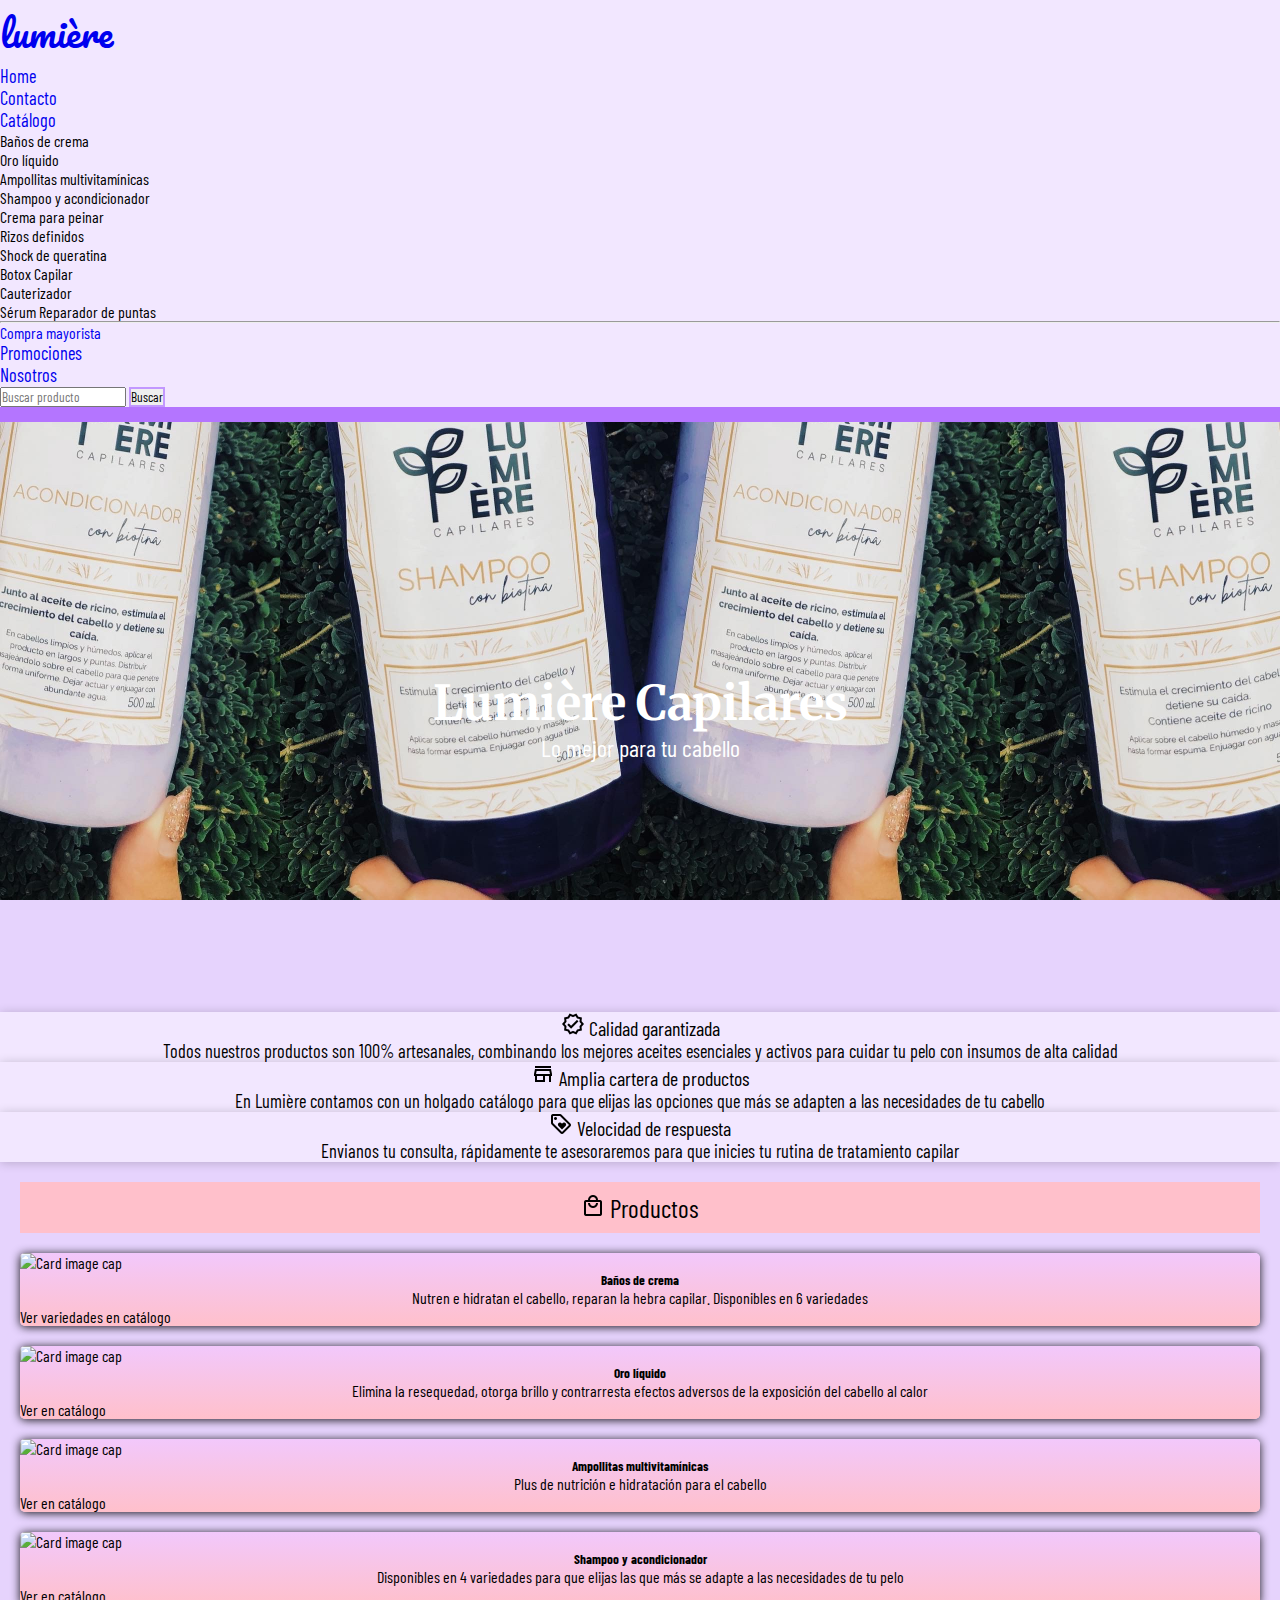
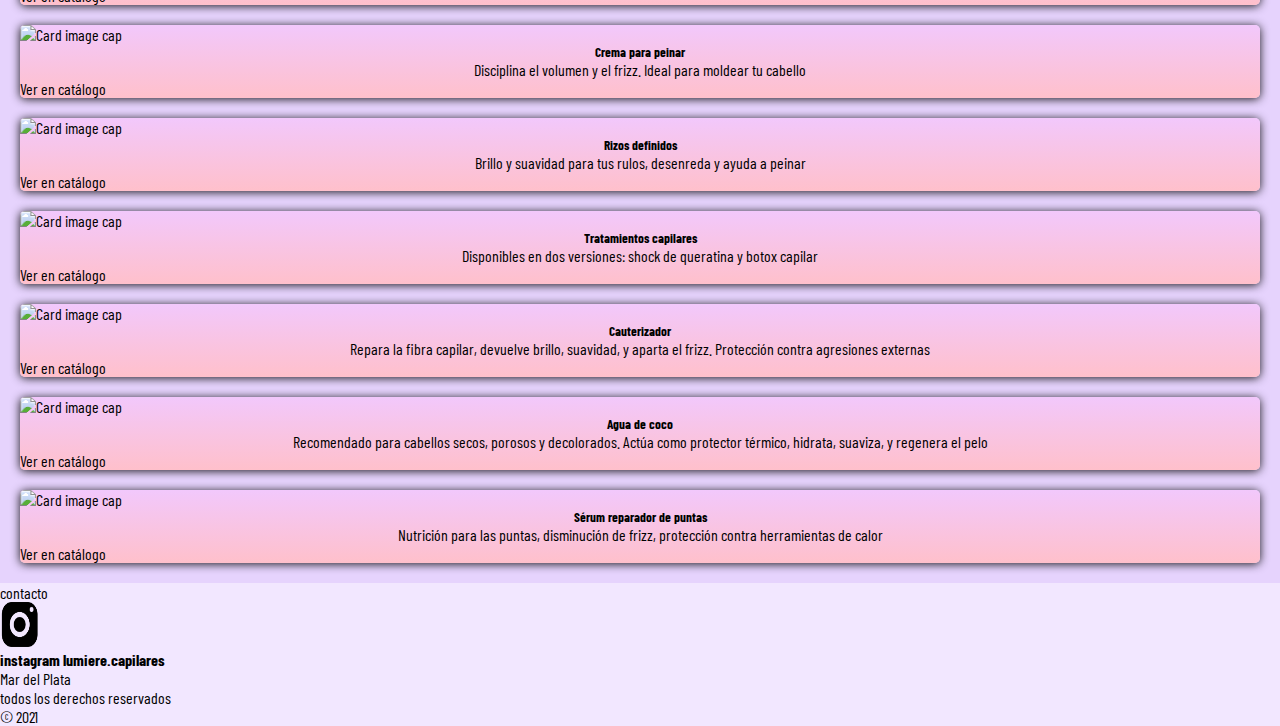
==== index.html @ a96c6bca "Responsive catálogo v2" ====
<!DOCTYPE html>
<html lang="en">

<head>
  <meta charset="UTF-8">
  <meta http-equiv="X-UA-Compatible" content="IE=edge">
  <meta name="viewport" content="width=device-width, initial-scale=1.0">
  <meta name='description' content='Lumiere productos capilares con aceites esenciales. Lucir el pelo de tus sueños nunca fue tan fácil'>
  <meta name='keywords' content= 'productos capilares, lumiere, baño de crema, protector termico, shampoo, acondicionador, cuidado, cabello, pelo, mascara, rutina'>
  <title>Lumière Productos Capilares</title>
  <link href="https://cdn.jsdelivr.net/npm/bootstrap@5.1.1/dist/css/bootstrap.min.css" rel="stylesheet"
    integrity="sha384-F3w7mX95PdgyTmZZMECAngseQB83DfGTowi0iMjiWaeVhAn4FJkqJByhZMI3AhiU" crossorigin="anonymous">
    <link rel="preconnect" href="https://fonts.googleapis.com">
    <link rel="preconnect" href="https://fonts.gstatic.com" crossorigin>
    <link href="https://fonts.googleapis.com/css2?family=Barlow+Condensed:ital,wght@1,300&display=swap" rel="stylesheet">
    <link rel="preconnect" href="https://fonts.googleapis.com">
    <link rel="preconnect" href="https://fonts.gstatic.com" crossorigin>
    <link href="https://fonts.googleapis.com/css2?family=Pacifico&display=swap" rel="stylesheet">
    <link rel="preconnect" href="https://fonts.googleapis.com">
    <link rel="preconnect" href="https://fonts.gstatic.com" crossorigin>
    <link href="https://fonts.googleapis.com/css2?family=Merriweather:wght@900&display=swap" rel="stylesheet">
    <link rel='stylesheet' href='./CSS/estilos.css'>
</head>

<body style='background-color: #E6D3FD; list-style: none; text-decoration: none;'>


<header>

  <nav class='navNavBar'>


    <nav class="navbar navbar-expand-lg navbar-light bg-miColor b-b-0">
      <div class="container-fluid">
        <a class="navbar-brand" href="./index.html">lumière</a>
        <button class="navbar-toggler" type="button" data-bs-toggle="collapse" data-bs-target="#navbarSupportedContent"
          aria-controls="navbarSupportedContent" aria-expanded="false" aria-label="Toggle navigation">
          <span class="navbar-toggler-icon"></span>
        </button>
        <div class="collapse navbar-collapse" id="navbarSupportedContent">
          <ul class="navbar-nav me-auto mb-2 mb-lg-0">
            <li class="nav-item">
              <a class="nav-link active" aria-current="page" href="./index.html">Home</a>
            </li>
            <li class="nav-item">
              <a class="nav-link active" href='./paginas/formulario lumiere.html'>Contacto</a>
            </li>
            <li class="nav-item dropdown">
              <a class="nav-link active dropdown-toggle" href="#" id="navbarDropdown" role="button" data-bs-toggle="dropdown"
                aria-expanded="false">
                Catálogo
              </a>
              <ul class="dropdown-menu" aria-labelledby="navbarDropdown">
                <li><a href="./paginas/catalogo2.html" class="dropdown-item text-decoration-none">Baños de crema</a></li>
                <li><a href="./paginas/catalogo2.html" class="dropdown-item text-decoration-none">Oro líquido</a></li>
                <li><a href="./paginas/catalogo2.html" class="dropdown-item text-decoration-none">Ampollitas multivitamínicas</a></li>
                <li><a href="./paginas/catalogo2.html" class="dropdown-item text-decoration-none">Shampoo y acondicionador</a></li>
                <li><a href="./paginas/catalogo2.html" class="dropdown-item text-decoration-none">Crema para peinar</a></li>
                <li><a href="./paginas/catalogo2.html" class="dropdown-item text-decoration-none">Rizos definidos</a></li>
                <li><a href="./paginas/catalogo2.html" class="dropdown-item text-decoration-none">Shock de queratina</a></li>
                <li><a href="./paginas/catalogo2.html" class="dropdown-item text-decoration-none">Botox Capilar</a></li>
                <li><a href="./paginas/catalogo2.html" class="dropdown-item text-decoration-none">Cauterizador</a></li>
                <li><a href="./paginas/catalogo2.html" class="dropdown-item text-decoration-none">Sérum Reparador de puntas</a></li>
                <li>
                  <hr class="dropdown-divider">
                </li>
                <li><a class="dropdown-item" href="#">Compra mayorista</a></li>
              </ul>
            </li>
                    <li class="nav-item">
              <a class="nav-link active" aria-current="page" href="./paginas/mayorista lumiere.html">Promociones</a>
            </li>
            <li class="nav-item">
              <a class="nav-link active" href='./paginas/mision lumiere.html'>Nosotros</a>
            </li>
          </ul>
          <form class="d-flex">
            <input class="form-control me-2" type="search" placeholder="Buscar producto" aria-label="Search">
            <button class="btn btn-outline-success" type="submit">Buscar</button>
          </form>
        </div>
      </div>
    </nav>




  </nav>
  </header>


    <section id='introIndex'>
      
    <h1 id='introTitle'>Lumière Capilares</h1>
    <p id='introTexto'>Lo mejor para tu cabello</p>
    


    </section>
    
<section class='listadoIndex'>

  <div class="container">
    
    <div class="row">
        <div class="col-sm-12 col-lg-4">
         <p class='titulosListado'><img src='./Multimedia/Verified.png'> Calidad garantizada</p>
          <p class='textoListado'>Todos nuestros productos son 100% artesanales, combinando los mejores aceites esenciales y activos para cuidar tu pelo con insumos de alta calidad</p>
      </div>

      <div class='col-sm-12 col-lg-4'>
      <p class='titulosListado'><img src='./Multimedia/tienda logo.png'> Amplia cartera de productos</p>
      <p class='textoListado'>En Lumière contamos con un holgado catálogo para que elijas las opciones que más se adapten a las necesidades de tu cabello</p>
      </div>
        
     <div class='col-sm-12 col-lg-4'>
     <p class='titulosListado'><img src='./Multimedia/Respuesta.png'> Velocidad de respuesta</p>
     <p class='textoListado'>Envianos tu consulta, rápidamente te asesoraremos para que inicies tu rutina de tratamiento capilar</p>

     </div>
     
     
        </div>
         </div>
          </div>
        </div>
      
</section>


    <div class="tituloIndex"><img src='./Multimedia/Productos logo.png'> Productos</div>
    

      <div class="container">
      <div class="row">
     <div class="col-sm-12 col-md-6 col-lg-3">

      <div class="card">
      <img class="card-img-top" src="..." alt="Card image cap">
      <div class="card-body">
        <h5 class="card-title">Baños de crema</h5>
        <p class="card-text">Nutren e hidratan el cabello, reparan la hebra capilar. Disponibles en 6 variedades</p>
      </div>
      <div class="card-body">
        <a href="./paginas/catalogo2.html" class="text-decoration-none">Ver variedades en catálogo</a>
      </div>
    </div>
    </div>

    <div class="col-sm-12 col-md-6 col-lg-3">

      <div class="card">
      <img class="card-img-top" src="..." alt="Card image cap">
      <div class="card-body">
        <h5 class="card-title">Oro líquido</h5>
        <p class="card-text">Elimina la resequedad, otorga brillo y contrarresta efectos adversos de la exposición del cabello al calor</p>
      </div>
      <div class="card-body">
        <a href="./paginas/catalogo2.html" class="text-decoration-none">Ver en catálogo</a>
      </div>
    </div>
    </div>

    <div class="col-sm-12 col-md-6 col-lg-3">

      <div class="card">
      <img class="card-img-top" src="..." alt="Card image cap">
      <div class="card-body">
        <h5 class="card-title">Ampollitas multivitamínicas</h5>
        <p class="card-text">Plus de nutrición e hidratación para el cabello</p>
      </div>
      <div class="card-body">
        <a href="./paginas/catalogo2.html" class="text-decoration-none">Ver en catálogo</a>
      </div>
    </div>
    </div>

 
    <div class="col-sm-12 col-md-6 col-lg-3">

      <div class="card">
      <img class="card-img-top" src="..." alt="Card image cap">
      <div class="card-body">
        <h5 class="card-title">Shampoo y acondicionador</h5>
        <p class="card-text">Disponibles en 4 variedades para que elijas las que más se adapte a las necesidades de tu pelo</p>
      </div>
      <div class="card-body">
        <a href="./paginas/catalogo2.html" class="text-decoration-none">Ver en catálogo</a>
      </div>
    </div>
    </div>
    </div>
    </div>
   
       <div class="container">
         <div class="row">
           <div class="col-sm-12 col-md-6 col-lg-3">
      <div class="card">
      <img class="card-img-top" src="..." alt="Card image cap">
      <div class="card-body">
        <h5 class="card-title">Crema para peinar</h5>
        <p class="card-text">Disciplina el volumen y el frizz. Ideal para moldear tu cabello</p>
      </div>
      <div class="card-body">
        <a href="./paginas/catalogo2.html" class="text-decoration-none">Ver en catálogo</a>
      </div>
    </div>
    </div>
   
    <div class="col-sm-12 col-md-6 col-lg-3">

      <div class="card">
      <img class="card-img-top" src="..." alt="Card image cap">
      <div class="card-body">
        <h5 class="card-title">Rizos definidos</h5>
        <p class="card-text">Brillo y suavidad para tus rulos, desenreda y ayuda a peinar</p>
      </div>
      <div class="card-body">
        <a href="./paginas/catalogo2.html" class="text-decoration-none">Ver en catálogo</a>
      </div>
    </div>
    </div>

    <div class="col-sm-12 col-md-6 col-lg-3">

      <div class="card">
      <img class="card-img-top" src="..." alt="Card image cap">
      <div class="card-body">
        <h5 class="card-title">Tratamientos capilares</h5>
        <p class="card-text">Disponibles en dos versiones: shock de queratina y botox capilar</p>
      </div>
      <div class="card-body">
        <a href="./paginas/catalogo2.html" class="text-decoration-none">Ver en catálogo</a>
      </div>
    </div>
    </div>

    <div class="col-sm-12 col-md-6 col-lg-3">

      <div class="card">
      <img class="card-img-top" src="..." alt="Card image cap">
      <div class="card-body">
        <h5 class="card-title">Cauterizador</h5>
        <p class="card-text">Repara la fibra capilar, devuelve brillo, suavidad, y aparta el frizz. Protección contra agresiones externas</p>
      </div>
      <div class="card-body">
        <a href="./paginas/catalogo2.html" class="text-decoration-none">Ver en catálogo</a>
      </div>
    </div>
    </div>
    </div>
    </div>





    <div class="container">
    <div class="row">
    <div class="col-sm-12 col-md-6 col-lg-6">

      <div class="card">
      <img class="card-img-top" src="..." alt="Card image cap">
      <div class="card-body">
        <h5 class="card-title">Agua de coco</h5>
        <p class="card-text">Recomendado para cabellos secos, porosos y decolorados. Actúa como protector térmico, hidrata, suaviza, y regenera el pelo</p>
      </div>
      <div class="card-body">
        <a href="./paginas/catalogo2.html" class="text-decoration-none">Ver en catálogo</a>
         </div>
           </div>
            </div>
     
             <div class="col-sm-12 col-md-6 col-lg-6">
              <div class="card">
              <img class="card-img-top" src="..." alt="Card image cap">
              <div class="card-body">
                <h5 class="card-title">Sérum reparador de puntas</h5>
                <p class="card-text">Nutrición para las puntas, disminución de frizz, protección contra herramientas de calor</p>
              </div>
              <div class="card-body">
                <a href="./paginas/catalogo2.html" class="text-decoration-none">Ver en catálogo</a>
                 </div>
                   </div>
                    </div>     
                    </div>
                     </div>





    <footer class='bg-miColor'>
        <div class="container">
          <div class='row text-center'>
            <div class='col-12 col-md-6 my-2'>
              <p>contacto</p>
              <a href= 'https://instagram.com/lumiere.capilares?utm_medium=copy_link' class='text-decoration-none' target='blank'><p class='logoIg'><img src='./Multimedia/instagram.png' width='40' height='45'></p>
              <h4 class=footerIg>instagram lumiere.capilares</h4></a>
            </div>
            <div class='col-12 col-md-6 my-2'>
              <p>Mar del Plata</p>
              <p>todos los derechos reservados</p>
              <p>&copy 2021</p>
         </div>
           </div>
            </footer>



    <!-- scripts js -->
    <script src="https://cdn.jsdelivr.net/npm/@popperjs/core@2.9.3/dist/umd/popper.min.js"
      integrity="sha384-W8fXfP3gkOKtndU4JGtKDvXbO53Wy8SZCQHczT5FMiiqmQfUpWbYdTil/SxwZgAN"
      crossorigin="anonymous"></script>
    <script src="https://cdn.jsdelivr.net/npm/bootstrap@5.1.1/dist/js/bootstrap.min.js"
      integrity="sha384-skAcpIdS7UcVUC05LJ9Dxay8AXcDYfBJqt1CJ85S/CFujBsIzCIv+l9liuYLaMQ/"
      crossorigin="anonymous"></script>
</body>

</html>
---- CSS/estilos.css ----
@charset "UTF-8";
* {
  font-family: 'Barlow Condensed', sans-serif !important;
  /* list-style: none; */
  margin: 0;
  padding: 0;
  text-decoration: none;
  /* evitar hipervínculo */
  font-family: 'Oswald', sans-serif;
  list-style: none;
  cursor: default;
  /*   background-color: beige; */
  /*     background-color: #F2C8FC; */
}

html {
  scroll-behavior: smooth;
  text-decoration: none;
}

#introIndex {
  /* sección intro */
  min-height: 550px;
  padding: 20px;
  text-align: center;
  background-image: url("../Multimedia/Shampoo y acond BIOTINA.jpeg");
  background-attachment: fixed;
  background-position: center;
  background-size: contain;
  display: -webkit-box;
  display: -ms-flexbox;
  display: flex;
  -webkit-box-orient: vertical;
  -webkit-box-direction: normal;
      -ms-flex-direction: column;
          flex-direction: column;
  -webkit-box-pack: center;
      -ms-flex-pack: center;
          justify-content: center;
}

#introIndex #introTitle {
  /* intro h1 Lumiere */
  color: white;
  font-size: 300%;
  font-family: 'Merriweather', serif !important;
}

#introIndex #introTexto {
  /* Lo mejor para tu cabello */
  color: white;
  font-size: 150%;
}

#introCatalogo {
  min-height: 550px;
  padding: 20px;
  text-align: center;
  background-image: url("../Multimedia/Baño de crema COCO.jpg");
  background-attachment: fixed;
  background-position: center;
  background-size: contain;
  display: -webkit-box;
  display: -ms-flexbox;
  display: flex;
  -webkit-box-orient: vertical;
  -webkit-box-direction: normal;
      -ms-flex-direction: column;
          flex-direction: column;
  -webkit-box-pack: center;
      -ms-flex-pack: center;
          justify-content: center;
}

#introCatalogo #introTitle {
  /* intro h1 Lumiere */
  color: white;
  font-size: 300%;
  font-family: 'Merriweather', serif !important;
}

#introCatalogo #introTexto {
  /* Lo mejor para tu cabello */
  color: white;
  font-size: 170%;
}

.gridImg {
  width: 600px;
  margin: 0 auto;
  /* LAS PONE MAS AL MEDIO */
  display: -ms-grid;
  display: grid;
  -ms-grid-columns: (1fr)[2];
      grid-template-columns: repeat(2, 1fr);
  gap: 5px;
}

.gridImg img {
  width: 100%;
  height: auto;
}

.titulosCatalogo {
  color: darkorchid;
  font-size: 160%;
  text-align: center;
  padding: 10px 0 0 0;
}

.titulosPanel {
  color: black;
  font-size: 110%;
  text-align: center;
  padding: 15px;
}

h4 {
  /* títulos panel productos */
  color: black;
}

.descripcionProducto {
  padding-top: 7px;
  text-align: center;
  color: darkmagenta;
  font-size: 120%;
}

.tituloContenedor {
  /* titulo contenedor catálogo */
  text-align: center;
}

.gridAreaPromo {
  display: -ms-grid;
  display: grid;
      grid-template-areas: 'article article section';
  -ms-grid-rows: 150px;
      grid-template-rows: 150px;
  -ms-grid-columns: 150px;
      grid-template-columns: 150px;
}

article {
  -ms-grid-row: 1;
  -ms-grid-column: 1;
  -ms-grid-column-span: 2;
  grid-area: article;
}

section {
  -ms-grid-row: 1;
  -ms-grid-column: 3;
  grid-area: section;
}

.tituloCatalogo {
  border-bottom: 1px solid pink;
}

.listado {
  /* border-style: inset; */
  border-bottom: 1px solid pink;
}

section.sectionBañoCrema {
  background-color: #E6D3FD;
  border-bottom: 6px solid #B475FF;
}

.containerBañoCrema {
  -webkit-box-pack: space-evenly;
      -ms-flex-pack: space-evenly;
          justify-content: space-evenly;
  width: 100px;
  padding: 2px 15px;
  margin: auto;
  /* LAS PONE MAS AL MEDIO */
  display: -ms-grid;
  display: grid;
  -ms-grid-columns: (1fr)[6];
      grid-template-columns: repeat(6, 1fr);
  gap: 5px;
  /*   :hover{
        box-shadow: 5px 5px 20px rgba(1,0,0,2);
        } */
}

.sectionPanelProductos {
  background-color: #E6D3FD;
  border-bottom: 3px solid #B475FF;
}

.sectionPanelProductos .containerPanelProductos {
  padding: 2px 15px;
  justify-items: center;
  margin: auto;
  display: -ms-grid;
  display: grid;
  -ms-grid-columns: (1fr)[10];
      grid-template-columns: repeat(10, 1fr);
  gap: 1px;
}

.sectionPanelProductos .containerFotoPanel {
  overflow: hidden;
}

.sectionPanelProductos .containerFotoPanel img {
  width: 90px;
}

/* 
.containerFotoPanel img{
    width: 80px;
    
} */
/* .containerFotoPanel:hover .img{
    -webkit-transform:scale(1.3);transform:scale(1.3);
} */
/* .containerFotoPanel{
    overflow:hidden;
}
 */
.containerOroLiquido {
  -webkit-box-pack: center;
      -ms-flex-pack: center;
          justify-content: center;
  width: 200px;
  padding: 2px 15px;
  margin: auto;
  display: -webkit-box;
  display: -ms-flexbox;
  display: flex;
  /*    grid-template-columns: repeat(1, 1fr);
    gap: 5px;
 */
}

.containerAmpollitas {
  -webkit-box-pack: center;
      -ms-flex-pack: center;
          justify-content: center;
  width: 200px;
  padding: 2px 15px;
  margin: auto;
  display: -webkit-box;
  display: -ms-flexbox;
  display: flex;
}

section.sectionOroLiquido {
  background-color: #E6D3FD;
  border-bottom: 6px solid #B475FF;
}

section.sectionAmpollitas {
  background-color: #E6D3FD;
  border-bottom: 6px solid #B475FF;
}

.sectionShampoo {
  background-color: #E6D3FD;
  border-bottom: 6px solid #B475FF;
}

.containerShampoo {
  -webkit-box-pack: space-evenly;
      -ms-flex-pack: space-evenly;
          justify-content: space-evenly;
  width: 200px;
  padding: 2px 15px;
  margin: auto;
  display: -ms-grid;
  display: grid;
  -ms-grid-columns: (1fr)[4];
      grid-template-columns: repeat(4, 1fr);
  gap: 5px;
}

.sectionCremaPeinar {
  background-color: #E6D3FD;
  border-bottom: 6px solid #B475FF;
}

.containerCremaPeinar {
  -webkit-box-pack: center;
      -ms-flex-pack: center;
          justify-content: center;
  width: 200px;
  padding: 2px 15px;
  margin: auto;
  display: -webkit-box;
  display: -ms-flexbox;
  display: flex;
}

.sectionRizos {
  background-color: #E6D3FD;
  border-bottom: 6px solid #B475FF;
}

.containerRizos {
  -webkit-box-pack: center;
      -ms-flex-pack: center;
          justify-content: center;
  width: 200px;
  padding: 2px 15px;
  margin: auto;
  display: -webkit-box;
  display: -ms-flexbox;
  display: flex;
}

.sectionTratamientosCapilares {
  background-color: #E6D3FD;
  border-bottom: 6px solid #B475FF;
}

.sectionCauterizador {
  background-color: #E6D3FD;
  border-bottom: 6px solid #B475FF;
}

.containerCauterizador {
  -webkit-box-pack: center;
      -ms-flex-pack: center;
          justify-content: center;
  padding: 2px 15px;
  display: -webkit-box;
  display: -ms-flexbox;
  display: flex;
  width: 200px;
  margin: auto;
}

.containerTratamientos {
  -webkit-box-pack: space-evenly;
      -ms-flex-pack: space-evenly;
          justify-content: space-evenly;
  width: 100px;
  padding: 2px 15px;
  margin: auto;
  display: -ms-grid;
  display: grid;
  -ms-grid-columns: (1fr)[2];
      grid-template-columns: repeat(2, 1fr);
  gap: 5px;
}

.sectionAguaCoco {
  background-color: #E6D3FD;
  border-bottom: 6px solid #B475FF;
}

.sectionSerum {
  background-color: #E6D3FD;
}

.containerAguaCoco {
  -webkit-box-pack: center;
      -ms-flex-pack: center;
          justify-content: center;
  width: 200px;
  padding: 2px 15px;
  margin: auto;
  display: -webkit-box;
  display: -ms-flexbox;
  display: flex;
}

.containerSerum {
  -webkit-box-pack: center;
      -ms-flex-pack: center;
          justify-content: center;
  width: 200px;
  padding: 2px 15px;
  margin: auto;
  display: -webkit-box;
  display: -ms-flexbox;
  display: flex;
}

.containerProducto {
  margin: 20px;
  border-radius: 5px;
  -webkit-box-shadow: 0px 1px 10px rgba(0, 0, 0, 0.9);
          box-shadow: 0px 1px 10px rgba(0, 0, 0, 0.9);
  -webkit-transition: all 400ms ease;
  transition: all 400ms ease;
  background-image: -webkit-gradient(linear, left bottom, left top, from(pink), to(#F2C8FC));
  background-image: linear-gradient(to top, pink, #F2C8FC);
  -ms-flex-item-align: center;
      -ms-grid-row-align: center;
      align-self: center;
  -ms-grid-column-align: center;
      justify-self: center;
}

.containerProducto img {
  width: 240px;
  height: auto;
}

.contenidoPagina {
  /* background color del container */
  background-color: #F2C8FC;
}

.nombreProducto {
  /* nombre producto catálogo */
  text-align: center;
  padding-bottom: 2px;
}

/* descripcionProducto{  /* descripción producto catálogo */
/*  text-align: center;
    padding: 5px auto 0px auto;
} */
/* video{
    margin-left: auto;
    margin-right: auto;
    display:block; 
} */
.descripcionVideo {
  color: deeppink;
  font-size: 120%;
  text-align: center;
  padding: 20px;
}

@-webkit-keyframes miAnimacion {
  0% {
    background: -webkit-gradient(linear, left bottom, left top, from(pink), to(#F2C8FC));
    background: linear-gradient(to top, pink, #F2C8FC);
  }
  100% {
    background: -webkit-gradient(linear, left top, left bottom, from(#E7AEDF), to(#EBA3E1));
    background: linear-gradient(#E7AEDF, #EBA3E1);
  }
}

@keyframes miAnimacion {
  0% {
    background: -webkit-gradient(linear, left bottom, left top, from(pink), to(#F2C8FC));
    background: linear-gradient(to top, pink, #F2C8FC);
  }
  100% {
    background: -webkit-gradient(linear, left top, left bottom, from(#E7AEDF), to(#EBA3E1));
    background: linear-gradient(#E7AEDF, #EBA3E1);
  }
}

.animadoPromociones {
  width: 100px;
  height: 50px;
  background: pink;
  -webkit-animation-name: miAnimacion;
          animation-name: miAnimacion;
  -webkit-animation-delay: 5s;
          animation-delay: 5s;
  -webkit-animation-duration: 4s;
          animation-duration: 4s;
  -webkit-animation-iteration-count: infinite;
          animation-iteration-count: infinite;
  -webkit-animation-timing-function: linear;
          animation-timing-function: linear;
}

.bg-pink {
  background-color: #E7AEDF;
}

.bg-beige {
  background-color: beige;
}

.bg-primary {
  background-color: #E7AEDF;
}

/* color navbar */
.bg-miColor {
  background-color: #F2E7FF;
}

.carruselContainer {
  height: 500px;
}

/* .navbar{
    height: 100px;
}
 */
.sectionCarrusel {
  border-bottom: 15px solid #B475FF;
}

.navNavBar {
  border-bottom: 15px solid #B475FF;
}

.btn-success {
  /* colores botones */
  background-color: #F2E7FF;
  color: black;
  border-color: white;
}

.btn-success:hover {
  /* hover botones */
  background-color: #B475FF;
  border-color: #D9C0FF;
}

.btn-success:focus {
  background-color: #B475FF;
}

/* .btn-success:{
    background-color: aqua;
} */
.dropdown-item:hover {
  /* hover navbar */
  background-color: #D9C0FF;
  color: darkorchid;
}

.modoDeUso {
  text-align: center;
}

.text-decoration-none {
  /* color letras con <a> */
  color: black;
  /*     :hover{
        background-color: #D9C0FF;
        color:darkorchid;
    } */
}

/* @media (min-width: 300px) and {max-width: 479px}
.containerBañoCrema{
    grid-template-columns: repeat(1, 1fr);

} */
/* 
@media (min-width: 480px) and {max-width: 599px;}
.containerBañoCrema{
    grid-template-columns: repeat(2, 1fr);

} */
.btn-outline-success {
  border: 2px solid #C298FF;
  color: black;
}

.btn-outline-success:hover {
  /* botón navbar */
  background-color: #D9C0FF;
  border: 2px solid #D9C0FF;
}

.nav-link {
  /* tamaño fuente navbar */
  font-size: 115%;
}

.navbar-brand {
  font-size: 230%;
  font-family: 'Pacifico', cursive !important;
}

.textoIndex {
  background-color: #F2C8FC;
  display: -webkit-box;
  display: -ms-flexbox;
  display: flex;
}

.textoIndex .parrafoTextoIndex {
  padding: 2px 15px;
  justify-items: center;
  margin: auto;
  display: -ms-grid;
  display: grid;
  -ms-grid-columns: (1fr)[2];
      grid-template-columns: repeat(2, 1fr);
  gap: 70px;
  font-size: 140%;
}

.textoContenedor {
  text-align: center;
  font-size: 140%;
}

.tituloIndex {
  color: black;
  font-size: 160%;
  text-align: center;
  padding: 10px;
  background-color: pink;
  margin: 20px;
}

.card {
  background-image: -webkit-gradient(linear, left bottom, left top, from(pink), to(#F2C8FC));
  background-image: linear-gradient(to top, pink, #F2C8FC);
  margin: 20px;
  border-radius: 5px;
  overflow: hidden;
  -webkit-box-shadow: 0px 1px 10px rgba(0, 0, 0, 0.9);
          box-shadow: 0px 1px 10px rgba(0, 0, 0, 0.9);
  -webkit-transition: all 400ms ease;
  transition: all 400ms ease;
}

.card .card a {
  text-align: center;
}

.card:hover {
  -webkit-box-shadow: 5px 5px 20px #010000;
          box-shadow: 5px 5px 20px #010000;
  -webkit-transform: translateY(-4%);
          transform: translateY(-4%);
}

.contenedorIndex {
  display: -webkit-box;
  display: -ms-flexbox;
  display: flex;
}

.card-text {
  text-align: center;
}

.card-title {
  text-align: center;
}

.btn-secondary {
  background-color: #B475FF;
}

.containerIndex {
  display: inline-block;
}

.col-lg-4 {
  /* Listado Index */
  background-color: #F2E7FF;
  /* border: inset;
    border-radius: 5px; */
  -webkit-box-shadow: 0px 1px 10px rgba(0, 0, 0, 0.2);
          box-shadow: 0px 1px 10px rgba(0, 0, 0, 0.2);
}

.col-lg-4:hover {
  -webkit-box-shadow: 10px 1px 10px rgba(1, 0, 0, 0.4);
          box-shadow: 10px 1px 10px rgba(1, 0, 0, 0.4);
  -webkit-transform: translateX(-1%);
          transform: translateX(-1%);
}

.titulosListado {
  /* Listado título INDEX */
  font-size: 125%;
  text-align: center;
}

.textoListado {
  /* texto Listado Index */
  font-size: 115%;
  text-align: center;
}

/* media queries baño crema  */
@media only screen and (max-width: 600px) {
  .containerBañoCrema {
    -ms-grid-columns: (1fr)[1];
        grid-template-columns: repeat(1, 1fr);
  }
}

@media (min-width: 601px) and (max-width: 900px) {
  .containerBañoCrema {
    -ms-grid-columns: (1fr)[2];
        grid-template-columns: repeat(2, 1fr);
  }
}

@media (min-width: 901px) and (max-width: 1200px) {
  .containerBañoCrema {
    -ms-grid-columns: (1fr)[3];
        grid-template-columns: repeat(3, 1fr);
  }
}

@media (min-width: 1201px) and (max-width: 1500px) {
  .containerBañoCrema {
    -ms-grid-columns: (1fr)[4];
        grid-template-columns: repeat(4, 1fr);
  }
}

@media (min-width: 1501px) and (max-width: 1700px) {
  .containerBañoCrema {
    -ms-grid-columns: (1fr)[5];
        grid-template-columns: repeat(5, 1fr);
  }
}

@media (min-width: 1701px) {
  .containerBañoCrema {
    -ms-grid-columns: (1fr)[6];
        grid-template-columns: repeat(6, 1fr);
  }
}

/* media queries shampoo y acondicionador */
@media only screen and (max-width: 600px) {
  .containerShampoo {
    -ms-grid-columns: (1fr)[1];
        grid-template-columns: repeat(1, 1fr);
  }
}

@media (min-width: 601px) and (max-width: 900px) {
  .containerShampoo {
    -ms-grid-columns: (1fr)[2];
        grid-template-columns: repeat(2, 1fr);
  }
}

@media (min-width: 901px) and (max-width: 1200px) {
  .containerShampoo {
    -ms-grid-columns: (1fr)[3];
        grid-template-columns: repeat(3, 1fr);
  }
}

@media (min-width: 1201px) and (max-width: 1500px) {
  .containerShampoo {
    -ms-grid-columns: (1fr)[4];
        grid-template-columns: repeat(4, 1fr);
  }
}
/*# sourceMappingURL=estilos.css.map */
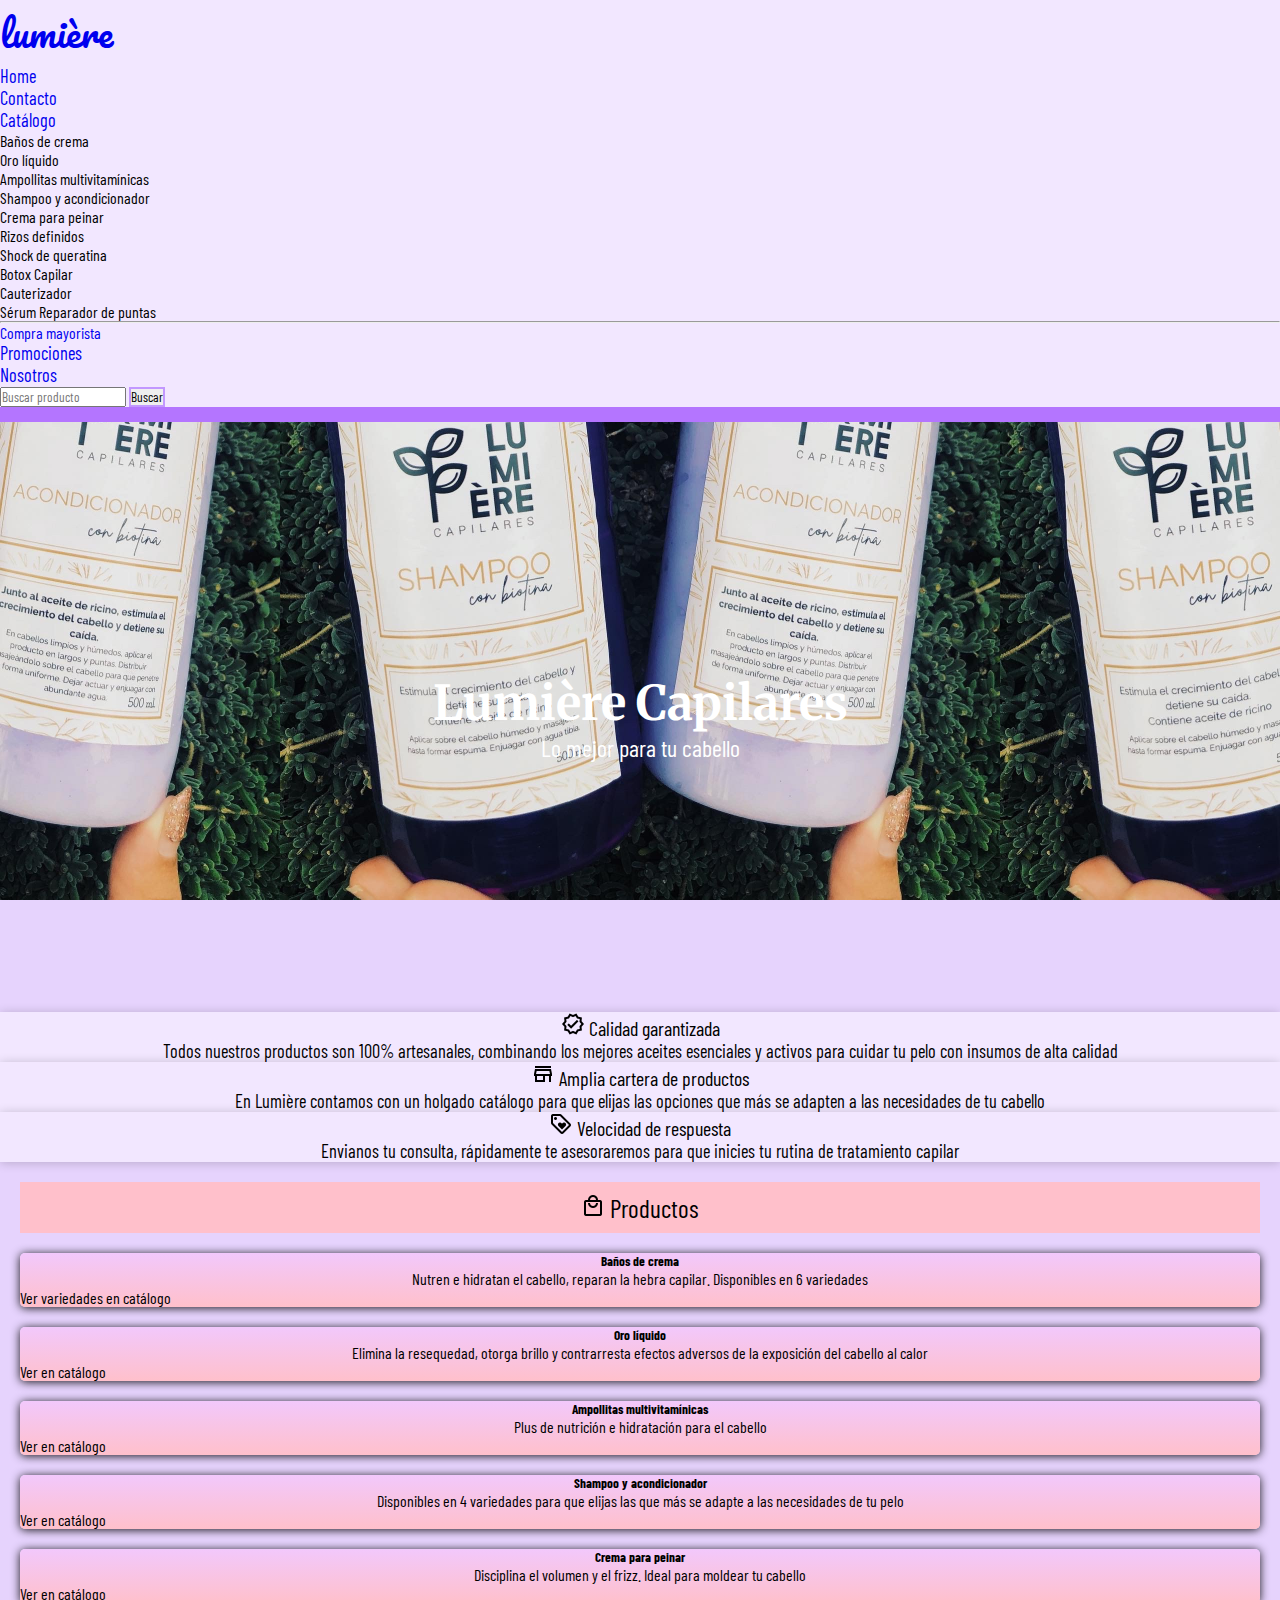
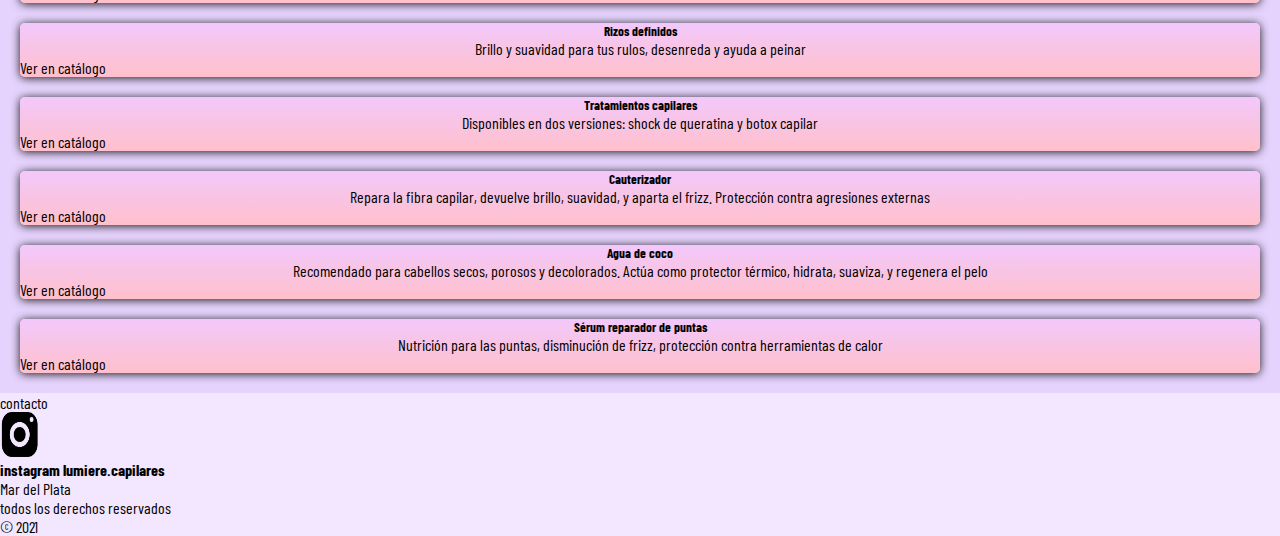
==== commit 6e253c6d: "Actualización cards" ====
--- a/index.html
+++ b/index.html
@@ -51,16 +51,16 @@
                 Catálogo
               </a>
               <ul class="dropdown-menu" aria-labelledby="navbarDropdown">
-                <li><a href="./paginas/catalogo2.html" class="dropdown-item text-decoration-none">Baños de crema</a></li>
-                <li><a href="./paginas/catalogo2.html" class="dropdown-item text-decoration-none">Oro líquido</a></li>
-                <li><a href="./paginas/catalogo2.html" class="dropdown-item text-decoration-none">Ampollitas multivitamínicas</a></li>
-                <li><a href="./paginas/catalogo2.html" class="dropdown-item text-decoration-none">Shampoo y acondicionador</a></li>
-                <li><a href="./paginas/catalogo2.html" class="dropdown-item text-decoration-none">Crema para peinar</a></li>
-                <li><a href="./paginas/catalogo2.html" class="dropdown-item text-decoration-none">Rizos definidos</a></li>
-                <li><a href="./paginas/catalogo2.html" class="dropdown-item text-decoration-none">Shock de queratina</a></li>
-                <li><a href="./paginas/catalogo2.html" class="dropdown-item text-decoration-none">Botox Capilar</a></li>
-                <li><a href="./paginas/catalogo2.html" class="dropdown-item text-decoration-none">Cauterizador</a></li>
-                <li><a href="./paginas/catalogo2.html" class="dropdown-item text-decoration-none">Sérum Reparador de puntas</a></li>
+                <li><a href="./paginas/catalogo2.html#bañoCrema" class="dropdown-item text-decoration-none">Baños de crema</a></li>
+                <li><a href="./paginas/catalogo2.html#oroLiquido" class="dropdown-item text-decoration-none">Oro líquido</a></li>
+                <li><a href="./paginas/catalogo2.html#ampollitas" class="dropdown-item text-decoration-none">Ampollitas multivitamínicas</a></li>
+                <li><a href="./paginas/catalogo2.html#shampoo" class="dropdown-item text-decoration-none">Shampoo y acondicionador</a></li>
+                <li><a href="./paginas/catalogo2.html#cremaPeinar" class="dropdown-item text-decoration-none">Crema para peinar</a></li>
+                <li><a href="./paginas/catalogo2.html#rizos" class="dropdown-item text-decoration-none">Rizos definidos</a></li>
+                <li><a href="./paginas/catalogo2.html#tratamientos" class="dropdown-item text-decoration-none">Shock de queratina</a></li>
+                <li><a href="./paginas/catalogo2.html#tratamientos" class="dropdown-item text-decoration-none">Botox Capilar</a></li>
+                <li><a href="./paginas/catalogo2.html#cauterizador" class="dropdown-item text-decoration-none">Cauterizador</a></li>
+                <li><a href="./paginas/catalogo2.html#serum" class="dropdown-item text-decoration-none">Sérum Reparador de puntas</a></li>
                 <li>
                   <hr class="dropdown-divider">
                 </li>
@@ -135,121 +135,121 @@
       <div class="row">
      <div class="col-sm-12 col-md-6 col-lg-3">
 
-      <div class="card">
-      <img class="card-img-top" src="..." alt="Card image cap">
+      <a href='./paginas/catalogo2.html#bañoCrema' class='text-decoration-none'>
+        <div class="card">
       <div class="card-body">
         <h5 class="card-title">Baños de crema</h5>
         <p class="card-text">Nutren e hidratan el cabello, reparan la hebra capilar. Disponibles en 6 variedades</p>
       </div>
       <div class="card-body">
-        <a href="./paginas/catalogo2.html" class="text-decoration-none">Ver variedades en catálogo</a>
-      </div>
-    </div>
-    </div>
-
-    <div class="col-sm-12 col-md-6 col-lg-3">
-
-      <div class="card">
-      <img class="card-img-top" src="..." alt="Card image cap">
+        <a href="./paginas/catalogo2.html#bañoCrema" class="text-decoration-none">Ver variedades en catálogo</a>
+      </div>
+    </div>
+    </div></a>
+
+    <div class="col-sm-12 col-md-6 col-lg-3">
+
+      <a href='./paginas/catalogo2.html#oroLiquido' class='text-decoration-none'>
+      <div class="card">
       <div class="card-body">
         <h5 class="card-title">Oro líquido</h5>
         <p class="card-text">Elimina la resequedad, otorga brillo y contrarresta efectos adversos de la exposición del cabello al calor</p>
       </div>
       <div class="card-body">
-        <a href="./paginas/catalogo2.html" class="text-decoration-none">Ver en catálogo</a>
-      </div>
-    </div>
-    </div>
-
-    <div class="col-sm-12 col-md-6 col-lg-3">
-
-      <div class="card">
-      <img class="card-img-top" src="..." alt="Card image cap">
+        <a href="./paginas/catalogo2.html#oroLiquido" class="text-decoration-none">Ver en catálogo</a>
+      </div>
+    </div>
+    </div></a>
+
+    <div class="col-sm-12 col-md-6 col-lg-3">
+
+      <a href='./paginas/catalogo2.html#ampollitas' class='text-decoration-none'>
+      <div class="card">
       <div class="card-body">
         <h5 class="card-title">Ampollitas multivitamínicas</h5>
         <p class="card-text">Plus de nutrición e hidratación para el cabello</p>
       </div>
       <div class="card-body">
-        <a href="./paginas/catalogo2.html" class="text-decoration-none">Ver en catálogo</a>
-      </div>
-    </div>
-    </div>
+        <a href="./paginas/catalogo2.html#ampollitas" class="text-decoration-none">Ver en catálogo</a>
+      </div>
+    </div>
+    </div></a>
 
  
     <div class="col-sm-12 col-md-6 col-lg-3">
 
-      <div class="card">
-      <img class="card-img-top" src="..." alt="Card image cap">
+      <a href='./paginas/catalogo2.html#shampoo' class='text-decoration-none'>
+      <div class="card">
       <div class="card-body">
         <h5 class="card-title">Shampoo y acondicionador</h5>
         <p class="card-text">Disponibles en 4 variedades para que elijas las que más se adapte a las necesidades de tu pelo</p>
       </div>
       <div class="card-body">
-        <a href="./paginas/catalogo2.html" class="text-decoration-none">Ver en catálogo</a>
-      </div>
-    </div>
-    </div>
-    </div>
-    </div>
+        <a href="./paginas/catalogo2.html#shampoo" class="text-decoration-none">Ver en catálogo</a>
+      </div>
+    </div>
+    </div>
+    </div>
+    </div></a>
    
        <div class="container">
          <div class="row">
            <div class="col-sm-12 col-md-6 col-lg-3">
-      <div class="card">
-      <img class="card-img-top" src="..." alt="Card image cap">
+       <a href='./paginas/catalogo2.html#cremaPeinar' class='text-decoration-none'>      
+      <div class="card">
       <div class="card-body">
         <h5 class="card-title">Crema para peinar</h5>
         <p class="card-text">Disciplina el volumen y el frizz. Ideal para moldear tu cabello</p>
       </div>
       <div class="card-body">
-        <a href="./paginas/catalogo2.html" class="text-decoration-none">Ver en catálogo</a>
-      </div>
-    </div>
-    </div>
+        <a href="./paginas/catalogo2.html#cremaPeinar" class="text-decoration-none">Ver en catálogo</a>
+      </div>
+    </div>
+    </div></a>
    
     <div class="col-sm-12 col-md-6 col-lg-3">
 
-      <div class="card">
-      <img class="card-img-top" src="..." alt="Card image cap">
+      <a href='./paginas/catalogo2.html#rizos' class='text-decoration-none'>
+      <div class="card">
       <div class="card-body">
         <h5 class="card-title">Rizos definidos</h5>
         <p class="card-text">Brillo y suavidad para tus rulos, desenreda y ayuda a peinar</p>
       </div>
       <div class="card-body">
-        <a href="./paginas/catalogo2.html" class="text-decoration-none">Ver en catálogo</a>
-      </div>
-    </div>
-    </div>
-
-    <div class="col-sm-12 col-md-6 col-lg-3">
-
-      <div class="card">
-      <img class="card-img-top" src="..." alt="Card image cap">
+        <a href="./paginas/catalogo2.html#rizos" class="text-decoration-none">Ver en catálogo</a>
+      </div>
+    </div>
+    </div></a>
+
+    <div class="col-sm-12 col-md-6 col-lg-3">
+
+      <a href='./paginas/catalogo2.html#tratamientos' class='text-decoration-none'>
+      <div class="card">
       <div class="card-body">
         <h5 class="card-title">Tratamientos capilares</h5>
         <p class="card-text">Disponibles en dos versiones: shock de queratina y botox capilar</p>
       </div>
       <div class="card-body">
-        <a href="./paginas/catalogo2.html" class="text-decoration-none">Ver en catálogo</a>
-      </div>
-    </div>
-    </div>
-
-    <div class="col-sm-12 col-md-6 col-lg-3">
-
-      <div class="card">
-      <img class="card-img-top" src="..." alt="Card image cap">
+        <a href="./paginas/catalogo2.html#tratamientos" class="text-decoration-none">Ver en catálogo</a>
+      </div>
+    </div>
+    </div></a>
+
+    <div class="col-sm-12 col-md-6 col-lg-3">
+
+      <a href='./paginas/catalogo2.html#cauterizador' class='text-decoration-none'>
+      <div class="card">
       <div class="card-body">
         <h5 class="card-title">Cauterizador</h5>
         <p class="card-text">Repara la fibra capilar, devuelve brillo, suavidad, y aparta el frizz. Protección contra agresiones externas</p>
       </div>
       <div class="card-body">
-        <a href="./paginas/catalogo2.html" class="text-decoration-none">Ver en catálogo</a>
-      </div>
-    </div>
-    </div>
-    </div>
-    </div>
+        <a href="./paginas/catalogo2.html#cauterizador" class="text-decoration-none">Ver en catálogo</a>
+      </div>
+    </div>
+    </div>
+    </div>
+    </div></a>
 
 
 
@@ -259,32 +259,32 @@
     <div class="row">
     <div class="col-sm-12 col-md-6 col-lg-6">
 
-      <div class="card">
-      <img class="card-img-top" src="..." alt="Card image cap">
+      <a href='./paginas/catalogo2.html#aguaCoco' class='text-decoration-none'>
+      <div class="card">
       <div class="card-body">
         <h5 class="card-title">Agua de coco</h5>
         <p class="card-text">Recomendado para cabellos secos, porosos y decolorados. Actúa como protector térmico, hidrata, suaviza, y regenera el pelo</p>
       </div>
       <div class="card-body">
-        <a href="./paginas/catalogo2.html" class="text-decoration-none">Ver en catálogo</a>
+        <a href="./paginas/catalogo2.html#aguaCoco" class="text-decoration-none">Ver en catálogo</a>
          </div>
            </div>
-            </div>
+            </div></a>
      
              <div class="col-sm-12 col-md-6 col-lg-6">
+             <a href='./paginas/catalogo2.html#serum' class='text-decoration-none'>
               <div class="card">
-              <img class="card-img-top" src="..." alt="Card image cap">
               <div class="card-body">
                 <h5 class="card-title">Sérum reparador de puntas</h5>
                 <p class="card-text">Nutrición para las puntas, disminución de frizz, protección contra herramientas de calor</p>
               </div>
               <div class="card-body">
-                <a href="./paginas/catalogo2.html" class="text-decoration-none">Ver en catálogo</a>
+                <a href="./paginas/catalogo2.html#serum" class="text-decoration-none">Ver en catálogo</a>
                  </div>
                    </div>
                     </div>     
                     </div>
-                     </div>
+                     </div></a>
 
 
 
--- a/CSS/estilos.css
+++ b/CSS/estilos.css
@@ -85,6 +85,44 @@
   font-size: 170%;
 }
 
+#introFormulario {
+  min-height: 550px;
+  padding: 20px;
+  text-align: center;
+  background-image: url("../Multimedia/Baño de crema aceite de ricino.jpeg");
+  background-attachment: fixed;
+  background-position: center;
+  background-size: contain;
+  display: -webkit-box;
+  display: -ms-flexbox;
+  display: flex;
+  -webkit-box-orient: vertical;
+  -webkit-box-direction: normal;
+      -ms-flex-direction: column;
+          flex-direction: column;
+  -webkit-box-pack: center;
+      -ms-flex-pack: center;
+          justify-content: center;
+}
+
+#introFormulario #introTitle {
+  /* intro h1 Lumiere */
+  color: white;
+  font-size: 300%;
+  font-family: 'Merriweather', serif !important;
+}
+
+#introFormulario #introTexto {
+  /* Lo mejor para tu cabello */
+  color: white;
+  font-size: 170%;
+}
+
+.sectionFormulario {
+  background-color: beige;
+  text-align: center;
+}
+
 .gridImg {
   width: 600px;
   margin: 0 auto;
@@ -188,7 +226,7 @@
 }
 
 .sectionPanelProductos {
-  background-color: #E6D3FD;
+  background-color: beige;
   border-bottom: 3px solid #B475FF;
 }
 
@@ -204,7 +242,19 @@
 }
 
 .sectionPanelProductos .containerFotoPanel {
-  overflow: hidden;
+  margin: 20px;
+  border-radius: 5px;
+  -webkit-box-shadow: 0px 1px 10px rgba(0, 0, 0, 0.9);
+          box-shadow: 0px 1px 10px rgba(0, 0, 0, 0.9);
+  -webkit-transition: all 400ms ease;
+  transition: all 400ms ease;
+  background-image: -webkit-gradient(linear, left bottom, left top, from(pink), to(#F2C8FC));
+  background-image: linear-gradient(to top, pink, #F2C8FC);
+  -ms-flex-item-align: center;
+      -ms-grid-row-align: center;
+      align-self: center;
+  -ms-grid-column-align: center;
+      justify-self: center;
 }
 
 .sectionPanelProductos .containerFotoPanel img {
@@ -540,6 +590,10 @@
     } */
 }
 
+.text-decoration-none :hover {
+  color: black;
+}
+
 /* @media (min-width: 300px) and {max-width: 479px}
 .containerBañoCrema{
     grid-template-columns: repeat(1, 1fr);
@@ -678,6 +732,16 @@
   text-align: center;
 }
 
+.tituloFormulario {
+  font-size: 150%;
+  text-align: center;
+}
+
+.textoFormulario {
+  font-size: 110%;
+  text-align: center;
+}
+
 /* media queries baño crema  */
 @media only screen and (max-width: 600px) {
   .containerBañoCrema {
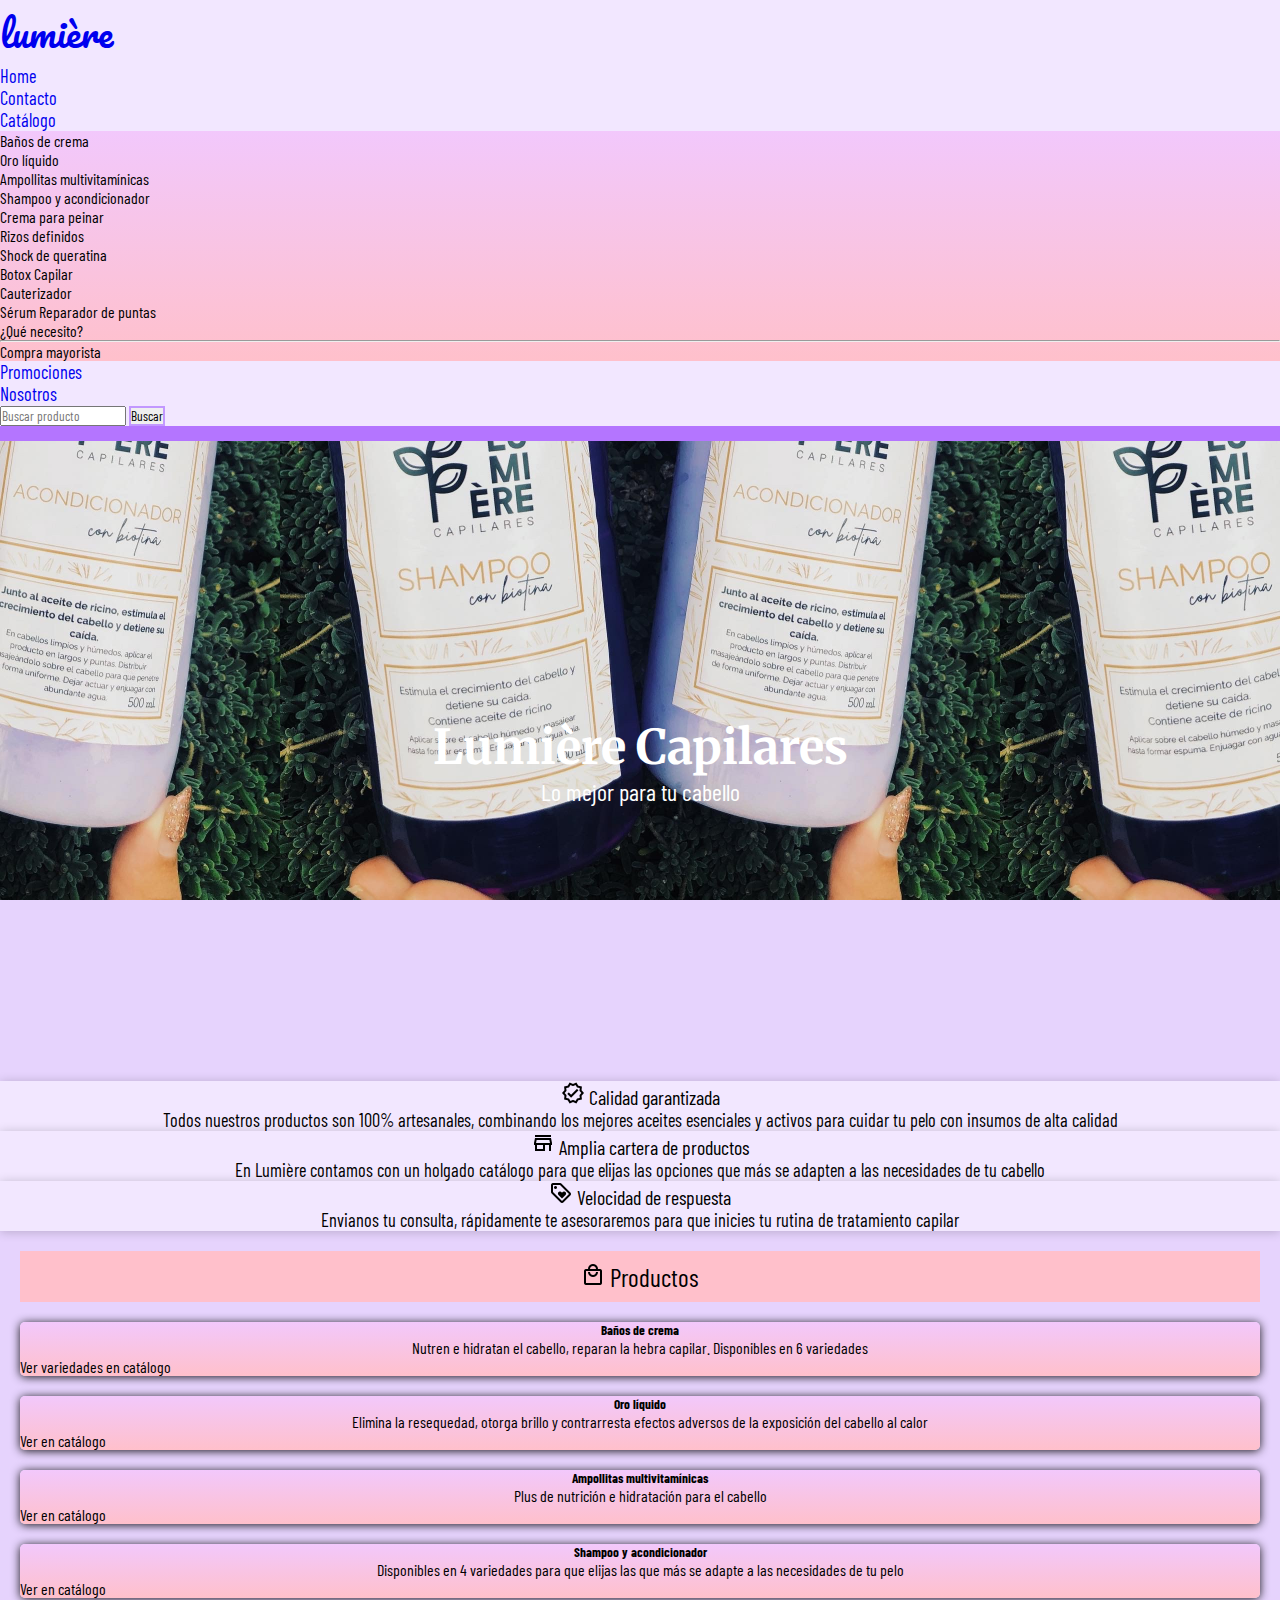
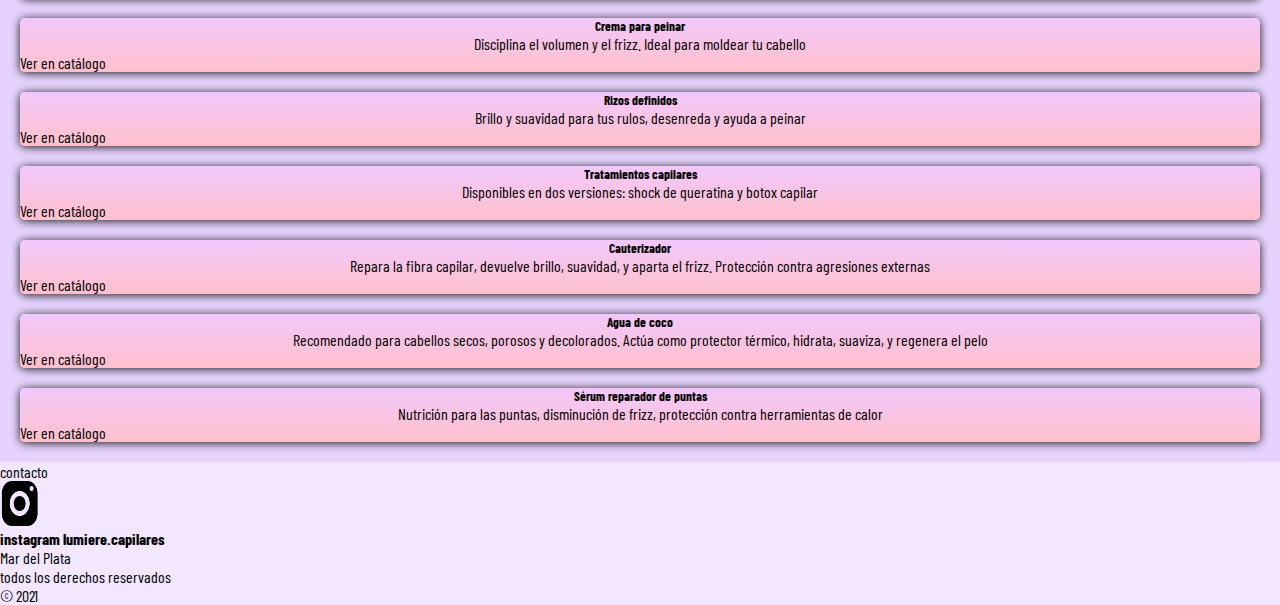
==== commit 9a6789bb: "tabla orientadora" ====
--- a/index.html
+++ b/index.html
@@ -61,10 +61,11 @@
                 <li><a href="./paginas/catalogo2.html#tratamientos" class="dropdown-item text-decoration-none">Botox Capilar</a></li>
                 <li><a href="./paginas/catalogo2.html#cauterizador" class="dropdown-item text-decoration-none">Cauterizador</a></li>
                 <li><a href="./paginas/catalogo2.html#serum" class="dropdown-item text-decoration-none">Sérum Reparador de puntas</a></li>
+                <li><a href="./paginas/catalogo2.html#tabla" class="dropdown-item text-decoration-none">¿Qué necesito?</a></li>
                 <li>
                   <hr class="dropdown-divider">
                 </li>
-                <li><a class="dropdown-item" href="#">Compra mayorista</a></li>
+                <li><a class="dropdown-item" href="./paginas/mayorista lumiere.html">Compra mayorista</a></li>
               </ul>
             </li>
                     <li class="nav-item">
--- a/CSS/estilos.css
+++ b/CSS/estilos.css
@@ -20,7 +20,7 @@
 
 #introIndex {
   /* sección intro */
-  min-height: 550px;
+  min-height: 600px;
   padding: 20px;
   text-align: center;
   background-image: url("../Multimedia/Shampoo y acond BIOTINA.jpeg");
@@ -52,8 +52,74 @@
   font-size: 150%;
 }
 
+#introPromociones {
+  min-height: 600px;
+  padding: 20px;
+  text-align: center;
+  background-image: url("../Multimedia/Botox capilar.jpeg");
+  background-attachment: fixed;
+  background-position: center;
+  background-size: contain;
+  display: -webkit-box;
+  display: -ms-flexbox;
+  display: flex;
+  -webkit-box-orient: vertical;
+  -webkit-box-direction: normal;
+      -ms-flex-direction: column;
+          flex-direction: column;
+  -webkit-box-pack: center;
+      -ms-flex-pack: center;
+          justify-content: center;
+}
+
+#introPromociones #introTitle {
+  /* intro h1 Lumiere */
+  color: white;
+  font-size: 300%;
+  font-family: 'Merriweather', serif !important;
+}
+
+#introPromociones #introTexto {
+  /* Lo mejor para tu cabello */
+  color: white;
+  font-size: 150%;
+}
+
+#introNosotros {
+  min-height: 600px;
+  padding: 20px;
+  text-align: center;
+  background-image: url("../Multimedia/Baño de crema argán.jpeg");
+  background-attachment: fixed;
+  background-position: center;
+  background-size: contain;
+  display: -webkit-box;
+  display: -ms-flexbox;
+  display: flex;
+  -webkit-box-orient: vertical;
+  -webkit-box-direction: normal;
+      -ms-flex-direction: column;
+          flex-direction: column;
+  -webkit-box-pack: center;
+      -ms-flex-pack: center;
+          justify-content: center;
+}
+
+#introNosotros #introTitle {
+  /* intro h1 Lumiere */
+  color: white;
+  font-size: 300%;
+  font-family: 'Merriweather', serif !important;
+}
+
+#introNosotros #introTexto {
+  /* Lo mejor para tu cabello */
+  color: white;
+  font-size: 170%;
+}
+
 #introCatalogo {
-  min-height: 550px;
+  min-height: 600px;
   padding: 20px;
   text-align: center;
   background-image: url("../Multimedia/Baño de crema COCO.jpg");
@@ -86,7 +152,7 @@
 }
 
 #introFormulario {
-  min-height: 550px;
+  min-height: 600px;
   padding: 20px;
   text-align: center;
   background-image: url("../Multimedia/Baño de crema aceite de ricino.jpeg");
@@ -220,9 +286,6 @@
   -ms-grid-columns: (1fr)[6];
       grid-template-columns: repeat(6, 1fr);
   gap: 5px;
-  /*   :hover{
-        box-shadow: 5px 5px 20px rgba(1,0,0,2);
-        } */
 }
 
 .sectionPanelProductos {
@@ -261,18 +324,6 @@
   width: 90px;
 }
 
-/* 
-.containerFotoPanel img{
-    width: 80px;
-    
-} */
-/* .containerFotoPanel:hover .img{
-    -webkit-transform:scale(1.3);transform:scale(1.3);
-} */
-/* .containerFotoPanel{
-    overflow:hidden;
-}
- */
 .containerOroLiquido {
   -webkit-box-pack: center;
       -ms-flex-pack: center;
@@ -551,6 +602,11 @@
   border-bottom: 15px solid #B475FF;
 }
 
+.btn {
+  color: white;
+  border: #B475FF;
+}
+
 .btn-success {
   /* colores botones */
   background-color: #F2E7FF;
@@ -571,14 +627,14 @@
 /* .btn-success:{
     background-color: aqua;
 } */
+.dropdown-item {
+  color: black;
+}
+
 .dropdown-item:hover {
   /* hover navbar */
-  background-color: #D9C0FF;
-  color: darkorchid;
-}
-
-.modoDeUso {
-  text-align: center;
+  background-color: beige;
+  color: #bc5eeb;
 }
 
 .text-decoration-none {
@@ -697,7 +753,15 @@
 }
 
 .btn-secondary {
+  background-color: #F2E7FF;
+  color: black;
+  border-color: white;
+}
+
+.btn-secondary:hover {
+  /* hover botones */
   background-color: #B475FF;
+  border-color: #D9C0FF;
 }
 
 .containerIndex {
@@ -742,6 +806,115 @@
   text-align: center;
 }
 
+.modoUso {
+  text-align: center;
+}
+
+.usoBaño {
+  text-align: center;
+  font-size: 100%;
+  color: black;
+  font-family: 'Noto Sans Display', sans-serif !important;
+}
+
+.dropdown-menu {
+  background-image: -webkit-gradient(linear, left bottom, left top, from(pink), to(#F2C8FC));
+  background-image: linear-gradient(to top, pink, #F2C8FC);
+  color: white;
+}
+
+.dropdown-menu:hover {
+  background-color: black;
+}
+
+.sectionNosotros {
+  background-color: #E6D3FD;
+}
+
+.contenedorNosotros {
+  font-size: 120%;
+  text-align: center;
+  background-image: -webkit-gradient(linear, left bottom, left top, from(pink), to(#F2C8FC));
+  background-image: linear-gradient(to top, pink, #F2C8FC);
+  margin: 20px;
+  border-radius: 5px;
+  -webkit-box-shadow: 0px 1px 10px rgba(0, 0, 0, 0.9);
+          box-shadow: 0px 1px 10px rgba(0, 0, 0, 0.9);
+  -webkit-transition: all 400ms ease;
+  transition: all 400ms ease;
+  border-bottom: solid 2px #f18bcf;
+}
+
+.postIg {
+  /* feed ig en sección ''nosotros'' */
+  margin: 20px;
+  border-radius: 5px;
+  overflow: hidden;
+  -webkit-box-shadow: 0px 1px 10px rgba(0, 0, 0, 0.9);
+          box-shadow: 0px 1px 10px rgba(0, 0, 0, 0.9);
+  -webkit-transition: all 400ms ease;
+  transition: all 400ms ease;
+}
+
+.postIg:hover {
+  -webkit-box-shadow: 5px 5px 20px #010000;
+          box-shadow: 5px 5px 20px #010000;
+  -webkit-transform: translateY(-2%);
+          transform: translateY(-2%);
+}
+
+.tituloIg {
+  text-align: center;
+  font-size: 150%;
+}
+
+.sectionPromociones {
+  background-color: #E6D3FD;
+}
+
+.titulosPromociones {
+  text-align: center;
+  font-size: 140%;
+}
+
+.descripcionPromociones {
+  text-align: center;
+  font-size: 130%;
+}
+
+.packPromocion {
+  /* promociones de 3 productos doc promociones */
+  text-align: center;
+  font-size: 120%;
+  background-image: -webkit-gradient(linear, left bottom, left top, from(pink), to(#F2C8FC));
+  background-image: linear-gradient(to top, pink, #F2C8FC);
+  margin: 20px;
+  border-radius: 5px;
+  overflow: hidden;
+  -webkit-box-shadow: 0px 1px 10px rgba(0, 0, 0, 0.9);
+          box-shadow: 0px 1px 10px rgba(0, 0, 0, 0.9);
+  -webkit-transition: all 400ms ease;
+  transition: all 400ms ease;
+}
+
+.packPromocion:hover {
+  -webkit-box-shadow: 5px 5px 20px #010000;
+          box-shadow: 5px 5px 20px #010000;
+  -webkit-transform: translateY(-4%);
+          transform: translateY(-4%);
+}
+
+.tablaProductos {
+  background-color: #E6D3FD;
+}
+
+#tabla {
+  color: darkorchid;
+  font-size: 160%;
+  text-align: center;
+  padding: 10px 0 0 0;
+}
+
 /* media queries baño crema  */
 @media only screen and (max-width: 600px) {
   .containerBañoCrema {
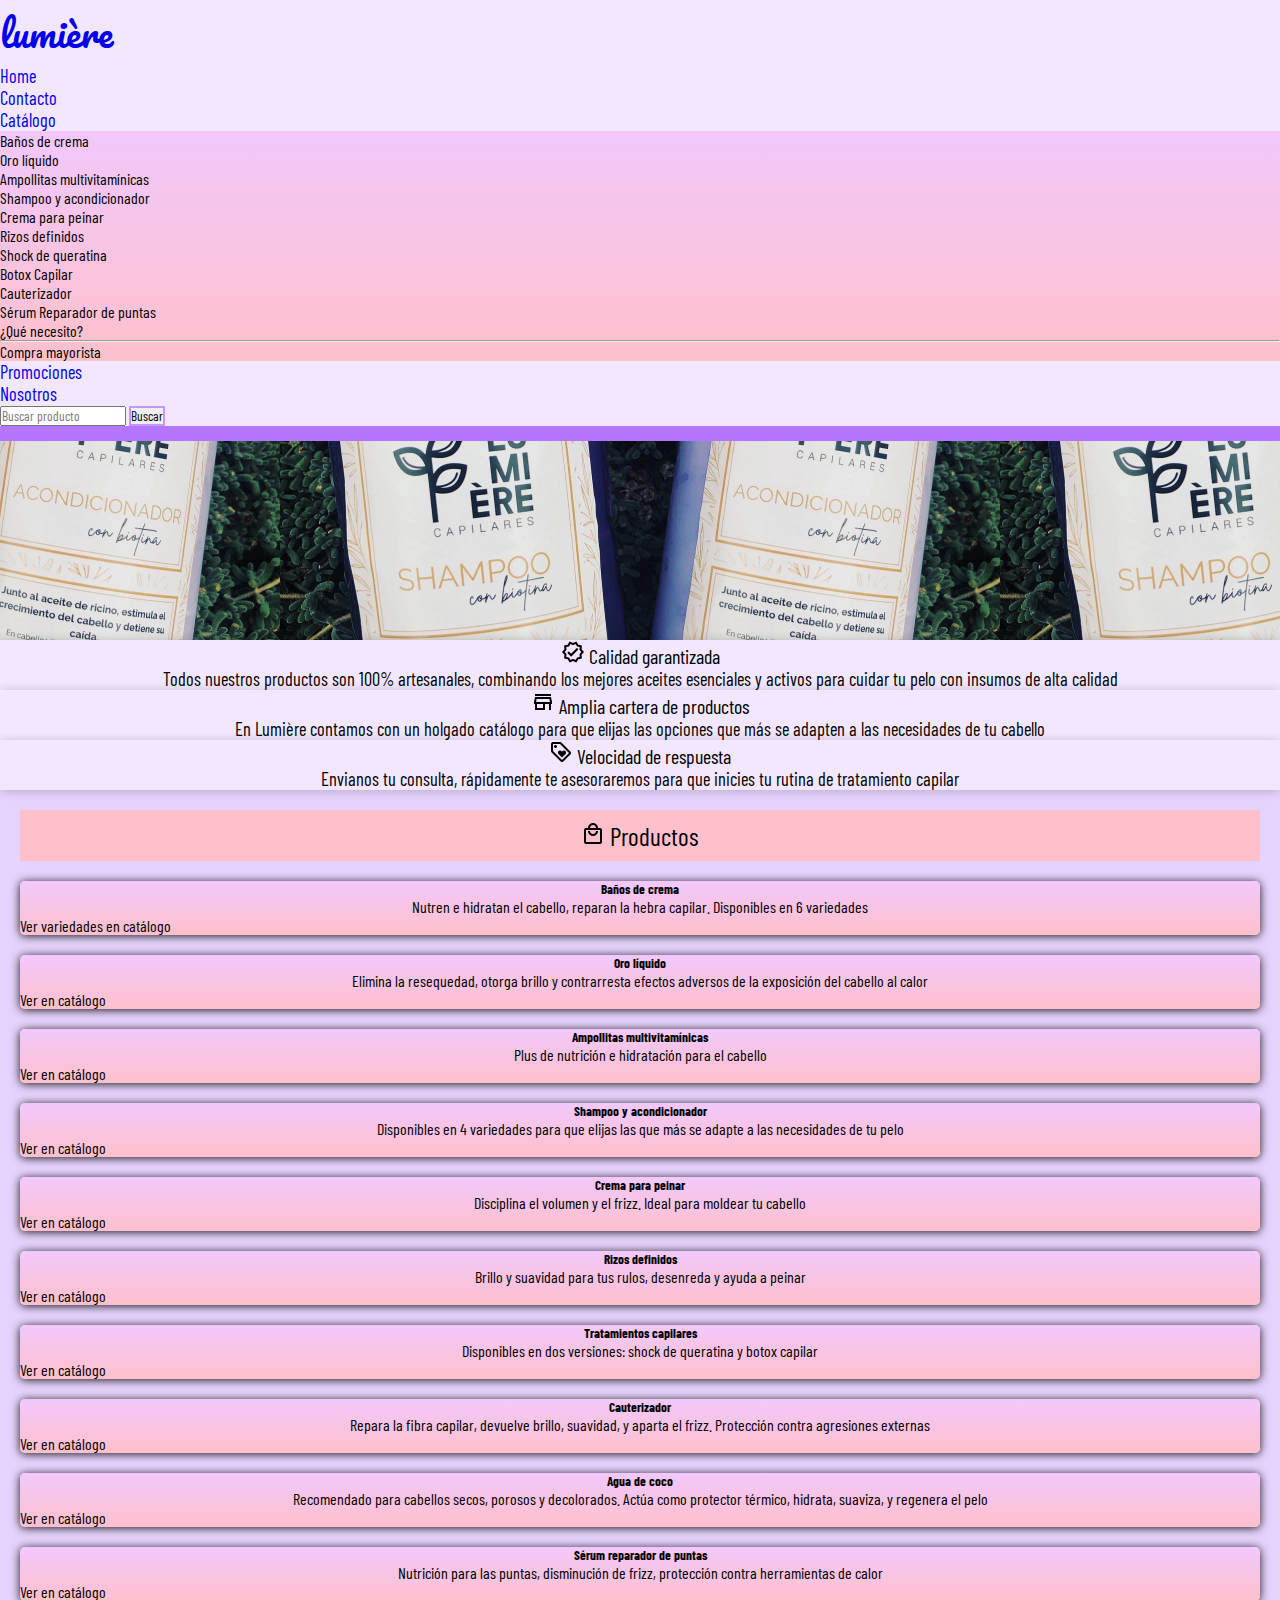
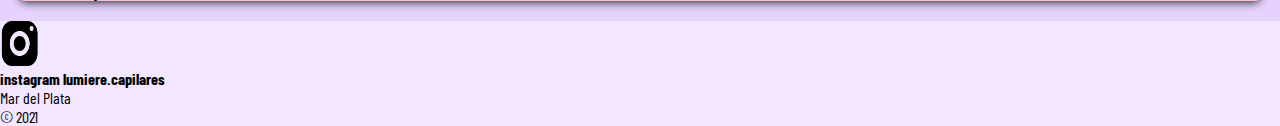
==== commit c2c9cba7: "Actualización" ====
--- a/index.html
+++ b/index.html
@@ -295,13 +295,11 @@
         <div class="container">
           <div class='row text-center'>
             <div class='col-12 col-md-6 my-2'>
-              <p>contacto</p>
               <a href= 'https://instagram.com/lumiere.capilares?utm_medium=copy_link' class='text-decoration-none' target='blank'><p class='logoIg'><img src='./Multimedia/instagram.png' width='40' height='45'></p>
               <h4 class=footerIg>instagram lumiere.capilares</h4></a>
             </div>
             <div class='col-12 col-md-6 my-2'>
               <p>Mar del Plata</p>
-              <p>todos los derechos reservados</p>
               <p>&copy 2021</p>
          </div>
            </div>
--- a/CSS/estilos.css
+++ b/CSS/estilos.css
@@ -225,7 +225,7 @@
 }
 
 .descripcionProducto {
-  padding-top: 7px;
+  padding: 12px;
   text-align: center;
   color: darkmagenta;
   font-size: 120%;
@@ -313,11 +313,8 @@
   transition: all 400ms ease;
   background-image: -webkit-gradient(linear, left bottom, left top, from(pink), to(#F2C8FC));
   background-image: linear-gradient(to top, pink, #F2C8FC);
-  -ms-flex-item-align: center;
-      -ms-grid-row-align: center;
-      align-self: center;
-  -ms-grid-column-align: center;
-      justify-self: center;
+  /*    align-self: center;
+         justify-self: center; */
 }
 
 .sectionPanelProductos .containerFotoPanel img {
@@ -457,6 +454,7 @@
 
 .sectionSerum {
   background-color: #E6D3FD;
+  border-bottom: 6px solid #B475FF;
 }
 
 .containerAguaCoco {
@@ -492,11 +490,8 @@
   transition: all 400ms ease;
   background-image: -webkit-gradient(linear, left bottom, left top, from(pink), to(#F2C8FC));
   background-image: linear-gradient(to top, pink, #F2C8FC);
-  -ms-flex-item-align: center;
-      -ms-grid-row-align: center;
-      align-self: center;
-  -ms-grid-column-align: center;
-      justify-self: center;
+  /*    align-self: center;
+    justify-self: center; */
 }
 
 .containerProducto img {
@@ -600,6 +595,10 @@
 
 .navNavBar {
   border-bottom: 15px solid #B475FF;
+  position: fixed;
+  top: 0;
+  width: 100%;
+  z-index: 2;
 }
 
 .btn {
@@ -629,6 +628,7 @@
 } */
 .dropdown-item {
   color: black;
+  z-index: 1;
 }
 
 .dropdown-item:hover {
@@ -640,13 +640,9 @@
 .text-decoration-none {
   /* color letras con <a> */
   color: black;
-  /*     :hover{
-        background-color: #D9C0FF;
-        color:darkorchid;
-    } */
-}
-
-.text-decoration-none :hover {
+}
+
+.text-decoration-none:hover {
   color: black;
 }
 
@@ -817,6 +813,13 @@
   font-family: 'Noto Sans Display', sans-serif !important;
 }
 
+.usoBañoTitulo {
+  text-align: center;
+  font-size: 135%;
+  color: #f83df8;
+  border-top: 2px solid #B475FF;
+}
+
 .dropdown-menu {
   background-image: -webkit-gradient(linear, left bottom, left top, from(pink), to(#F2C8FC));
   background-image: linear-gradient(to top, pink, #F2C8FC);
@@ -873,6 +876,11 @@
 }
 
 .titulosPromociones {
+  text-align: center;
+  font-size: 140%;
+}
+
+.titulosMayorista {
   text-align: center;
   font-size: 140%;
 }
@@ -915,6 +923,23 @@
   padding: 10px 0 0 0;
 }
 
+.table-light {
+  color: #5a0ad1;
+}
+
+.precios {
+  font-size: 110%;
+  text-align: center;
+  background-image: -webkit-gradient(linear, left bottom, left top, from(#0bc2fa), to(#F2C8FC));
+  background-image: linear-gradient(to top, #0bc2fa, #F2C8FC);
+  margin: 20px;
+  border-radius: 5px;
+  -webkit-box-shadow: 0px 1px 10px rgba(0, 0, 0, 0.9);
+          box-shadow: 0px 1px 10px rgba(0, 0, 0, 0.9);
+  -webkit-transition: all 400ms ease;
+  transition: all 400ms ease;
+}
+
 /* media queries baño crema  */
 @media only screen and (max-width: 600px) {
   .containerBañoCrema {
@@ -986,4 +1011,11 @@
         grid-template-columns: repeat(4, 1fr);
   }
 }
+
+/* border top divisorio en versión small promociones */
+@media only screen and (max-width: 767px) {
+  .titulosMayorista {
+    border-top: 6px solid #B475FF;
+  }
+}
 /*# sourceMappingURL=estilos.css.map */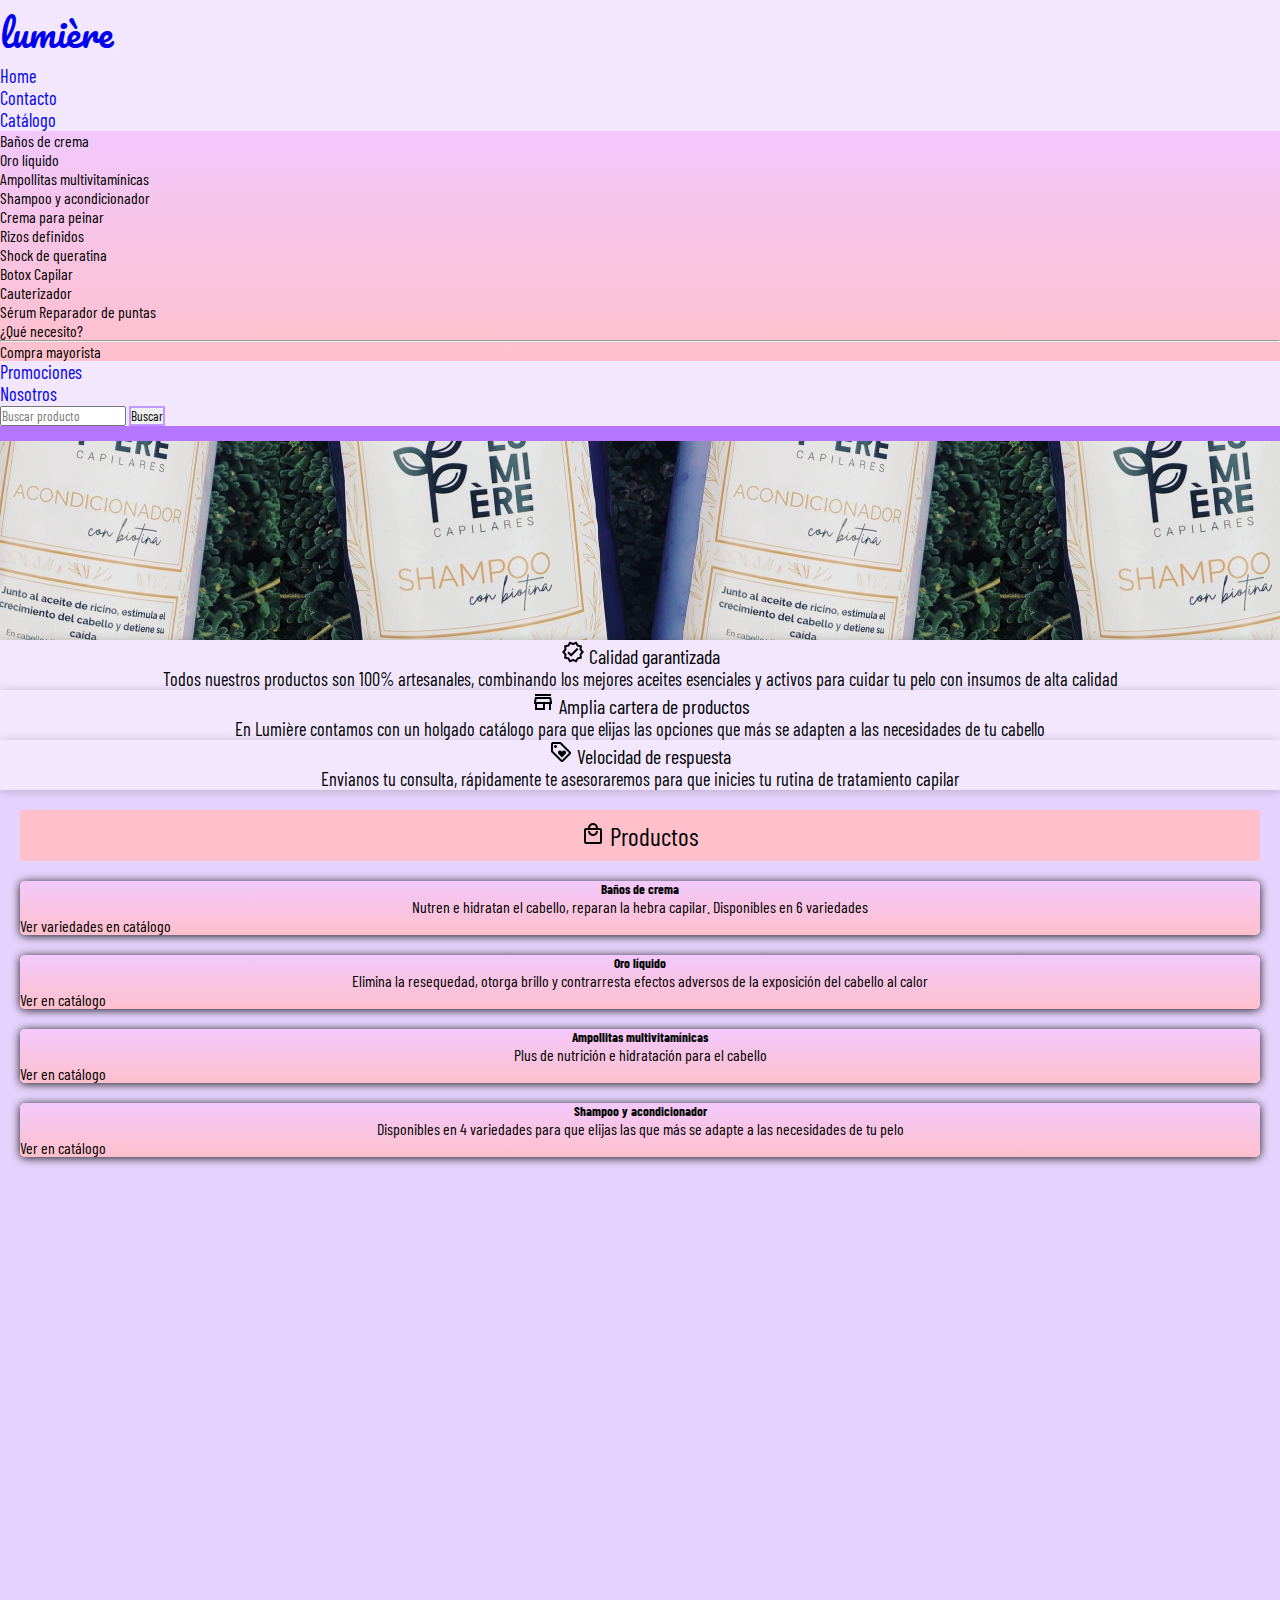
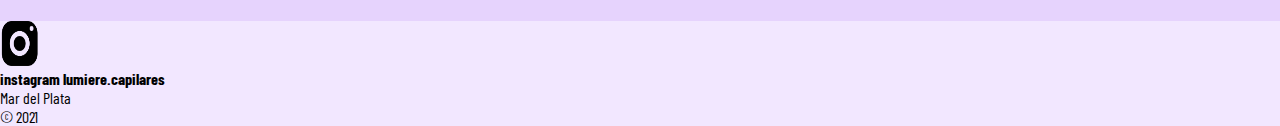
==== commit 9e85ad99: "Animaciones aos" ====
--- a/index.html
+++ b/index.html
@@ -8,6 +8,7 @@
   <meta name='description' content='Lumiere productos capilares con aceites esenciales. Lucir el pelo de tus sueños nunca fue tan fácil'>
   <meta name='keywords' content= 'productos capilares, lumiere, baño de crema, protector termico, shampoo, acondicionador, cuidado, cabello, pelo, mascara, rutina'>
   <title>Lumière Productos Capilares</title>
+  <link href="https://unpkg.com/aos@2.3.1/dist/aos.css" rel="stylesheet">
   <link href="https://cdn.jsdelivr.net/npm/bootstrap@5.1.1/dist/css/bootstrap.min.css" rel="stylesheet"
     integrity="sha384-F3w7mX95PdgyTmZZMECAngseQB83DfGTowi0iMjiWaeVhAn4FJkqJByhZMI3AhiU" crossorigin="anonymous">
     <link rel="preconnect" href="https://fonts.googleapis.com">
@@ -105,17 +106,17 @@
     
     <div class="row">
         <div class="col-sm-12 col-lg-4">
-         <p class='titulosListado'><img src='./Multimedia/Verified.png'> Calidad garantizada</p>
+         <p class='titulosListado'><img src='./Multimedia/Verified.png' alt='Calidad'> Calidad garantizada</p>
           <p class='textoListado'>Todos nuestros productos son 100% artesanales, combinando los mejores aceites esenciales y activos para cuidar tu pelo con insumos de alta calidad</p>
       </div>
 
       <div class='col-sm-12 col-lg-4'>
-      <p class='titulosListado'><img src='./Multimedia/tienda logo.png'> Amplia cartera de productos</p>
+      <p class='titulosListado'><img src='./Multimedia/tienda logo.png' alt='Productos'> Amplia cartera de productos</p>
       <p class='textoListado'>En Lumière contamos con un holgado catálogo para que elijas las opciones que más se adapten a las necesidades de tu cabello</p>
       </div>
         
      <div class='col-sm-12 col-lg-4'>
-     <p class='titulosListado'><img src='./Multimedia/Respuesta.png'> Velocidad de respuesta</p>
+     <p class='titulosListado'><img src='./Multimedia/Respuesta.png' alt='Velocidad de respuesta'> Velocidad de respuesta</p>
      <p class='textoListado'>Envianos tu consulta, rápidamente te asesoraremos para que inicies tu rutina de tratamiento capilar</p>
 
      </div>
@@ -129,7 +130,7 @@
 </section>
 
 
-    <div class="tituloIndex"><img src='./Multimedia/Productos logo.png'> Productos</div>
+    <div class="tituloIndex"><img src='./Multimedia/Productos logo.png' alt='Productos'> Productos</div>
     
 
       <div class="container">
@@ -197,7 +198,7 @@
          <div class="row">
            <div class="col-sm-12 col-md-6 col-lg-3">
        <a href='./paginas/catalogo2.html#cremaPeinar' class='text-decoration-none'>      
-      <div class="card">
+      <div class="card" data-aos="fade-up">
       <div class="card-body">
         <h5 class="card-title">Crema para peinar</h5>
         <p class="card-text">Disciplina el volumen y el frizz. Ideal para moldear tu cabello</p>
@@ -211,7 +212,7 @@
     <div class="col-sm-12 col-md-6 col-lg-3">
 
       <a href='./paginas/catalogo2.html#rizos' class='text-decoration-none'>
-      <div class="card">
+      <div class="card" data-aos="fade-up">
       <div class="card-body">
         <h5 class="card-title">Rizos definidos</h5>
         <p class="card-text">Brillo y suavidad para tus rulos, desenreda y ayuda a peinar</p>
@@ -225,7 +226,7 @@
     <div class="col-sm-12 col-md-6 col-lg-3">
 
       <a href='./paginas/catalogo2.html#tratamientos' class='text-decoration-none'>
-      <div class="card">
+      <div class="card" data-aos="fade-up">
       <div class="card-body">
         <h5 class="card-title">Tratamientos capilares</h5>
         <p class="card-text">Disponibles en dos versiones: shock de queratina y botox capilar</p>
@@ -239,7 +240,7 @@
     <div class="col-sm-12 col-md-6 col-lg-3">
 
       <a href='./paginas/catalogo2.html#cauterizador' class='text-decoration-none'>
-      <div class="card">
+      <div class="card" data-aos="fade-up">
       <div class="card-body">
         <h5 class="card-title">Cauterizador</h5>
         <p class="card-text">Repara la fibra capilar, devuelve brillo, suavidad, y aparta el frizz. Protección contra agresiones externas</p>
@@ -261,7 +262,7 @@
     <div class="col-sm-12 col-md-6 col-lg-6">
 
       <a href='./paginas/catalogo2.html#aguaCoco' class='text-decoration-none'>
-      <div class="card">
+      <div class="card" data-aos="fade-up">
       <div class="card-body">
         <h5 class="card-title">Agua de coco</h5>
         <p class="card-text">Recomendado para cabellos secos, porosos y decolorados. Actúa como protector térmico, hidrata, suaviza, y regenera el pelo</p>
@@ -274,7 +275,7 @@
      
              <div class="col-sm-12 col-md-6 col-lg-6">
              <a href='./paginas/catalogo2.html#serum' class='text-decoration-none'>
-              <div class="card">
+              <div class="card" data-aos="fade-up">
               <div class="card-body">
                 <h5 class="card-title">Sérum reparador de puntas</h5>
                 <p class="card-text">Nutrición para las puntas, disminución de frizz, protección contra herramientas de calor</p>
@@ -288,14 +289,14 @@
                      </div></a>
 
 
-
+</div>
 
 
     <footer class='bg-miColor'>
         <div class="container">
           <div class='row text-center'>
             <div class='col-12 col-md-6 my-2'>
-              <a href= 'https://instagram.com/lumiere.capilares?utm_medium=copy_link' class='text-decoration-none' target='blank'><p class='logoIg'><img src='./Multimedia/instagram.png' width='40' height='45'></p>
+              <a href= 'https://instagram.com/lumiere.capilares?utm_medium=copy_link' class='text-decoration-none' target='blank'><p class='logoIg'><img src='./Multimedia/instagram.png' width='40' height='45' alt='Logo ig'></p>
               <h4 class=footerIg>instagram lumiere.capilares</h4></a>
             </div>
             <div class='col-12 col-md-6 my-2'>
@@ -314,6 +315,10 @@
     <script src="https://cdn.jsdelivr.net/npm/bootstrap@5.1.1/dist/js/bootstrap.min.js"
       integrity="sha384-skAcpIdS7UcVUC05LJ9Dxay8AXcDYfBJqt1CJ85S/CFujBsIzCIv+l9liuYLaMQ/"
       crossorigin="anonymous"></script>
+      <script src="https://unpkg.com/aos@2.3.1/dist/aos.js"></script>
+      <script>
+        AOS.init();
+      </script>
 </body>
 
 </html>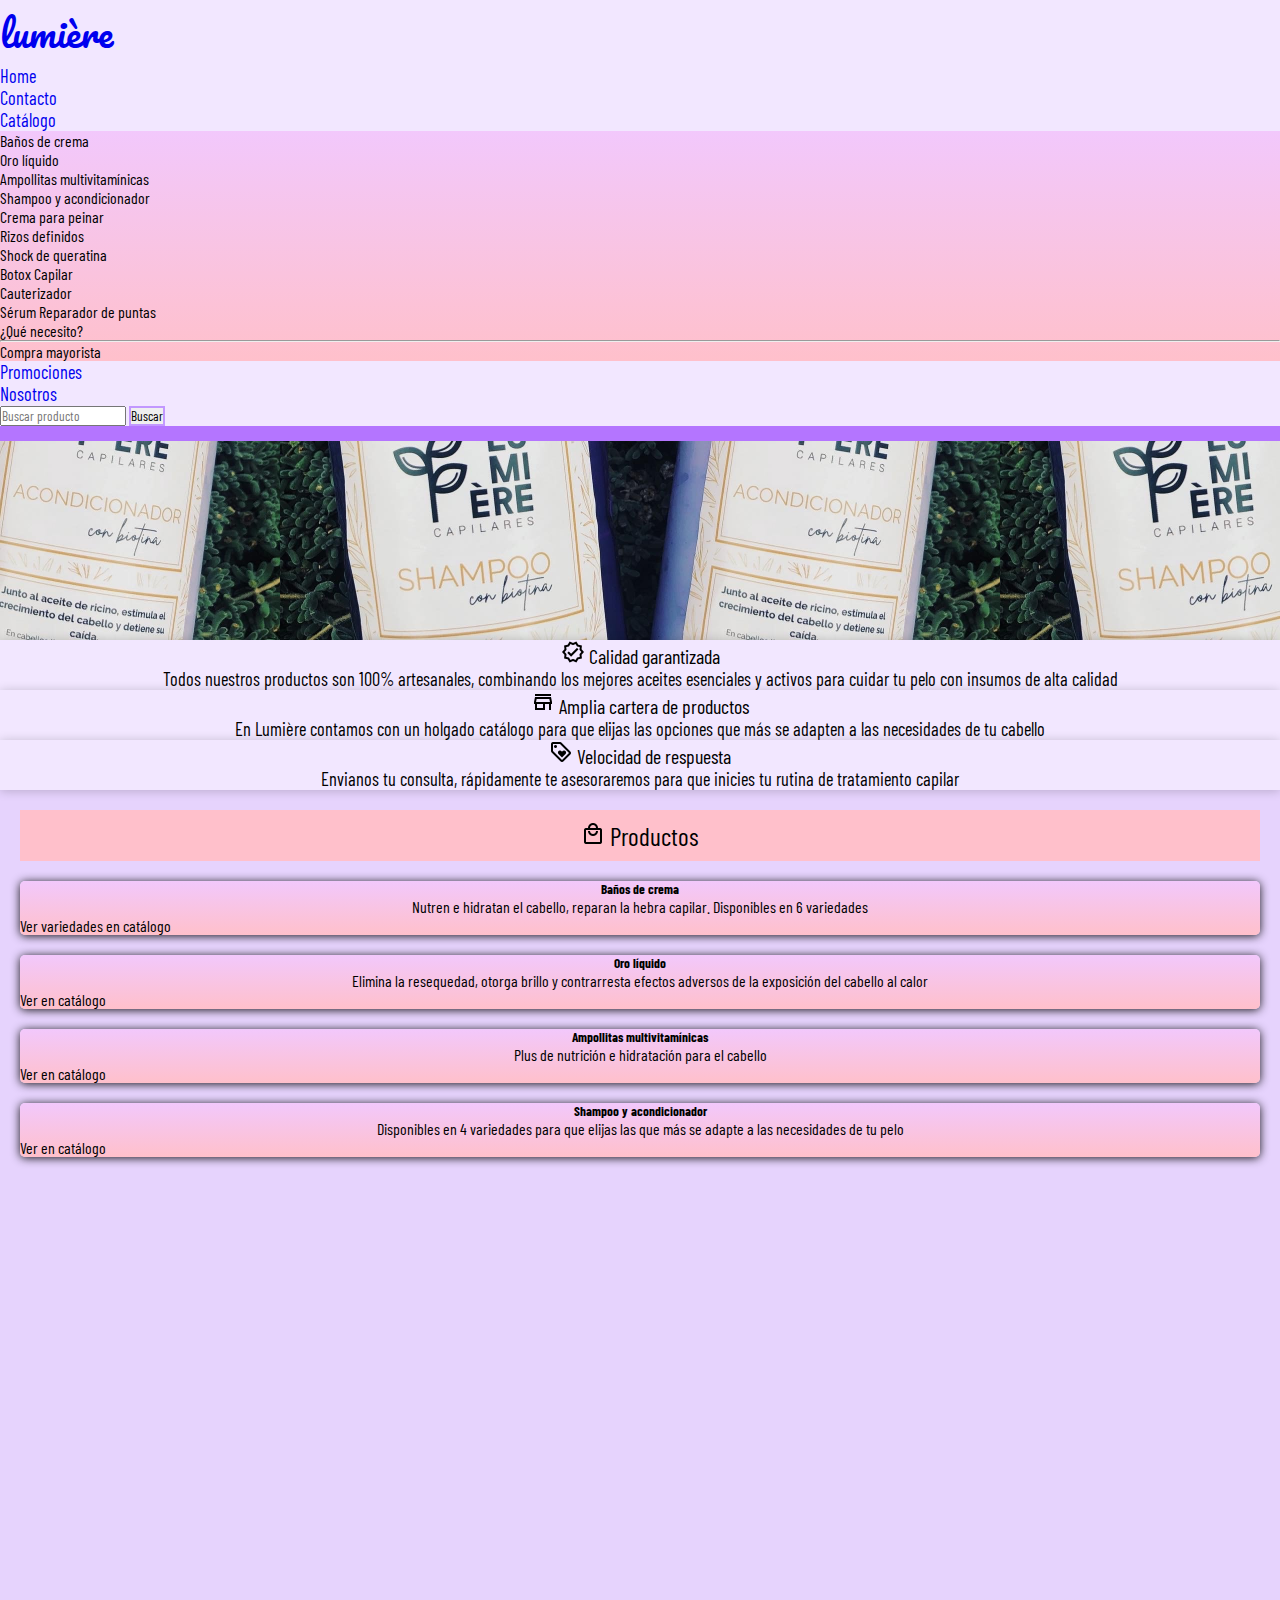
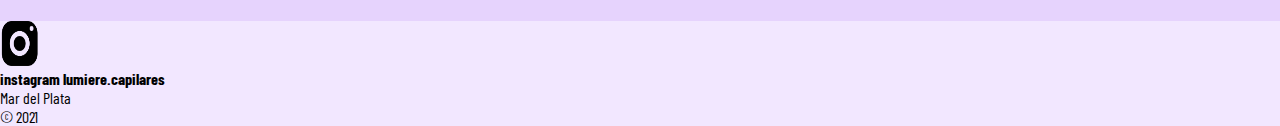
==== commit fc267aec: "Actualización total" ====
--- a/index.html
+++ b/index.html
@@ -20,6 +20,9 @@
     <link rel="preconnect" href="https://fonts.googleapis.com">
     <link rel="preconnect" href="https://fonts.gstatic.com" crossorigin>
     <link href="https://fonts.googleapis.com/css2?family=Merriweather:wght@900&display=swap" rel="stylesheet">
+    <link rel="preconnect" href="https://fonts.googleapis.com">
+<link rel="preconnect" href="https://fonts.gstatic.com" crossorigin>
+<link href="https://fonts.googleapis.com/css2?family=Dancing+Script:wght@700&family=Parisienne&display=swap" rel="stylesheet">
     <link rel='stylesheet' href='./CSS/estilos.css'>
 </head>
 
--- a/CSS/estilos.css
+++ b/CSS/estilos.css
@@ -23,7 +23,7 @@
   min-height: 600px;
   padding: 20px;
   text-align: center;
-  background-image: url("../Multimedia/Shampoo y acond BIOTINA.jpeg");
+  background-image: url("../Multimedia/Shampoo y acond BIOTINA-min.jpeg");
   background-attachment: fixed;
   background-position: center;
   background-size: contain;
@@ -42,8 +42,8 @@
 #introIndex #introTitle {
   /* intro h1 Lumiere */
   color: white;
-  font-size: 300%;
-  font-family: 'Merriweather', serif !important;
+  font-size: 340%;
+  font-family: 'Parisienne', cursive !important;
 }
 
 #introIndex #introTexto {
@@ -56,7 +56,7 @@
   min-height: 600px;
   padding: 20px;
   text-align: center;
-  background-image: url("../Multimedia/Botox capilar.jpeg");
+  background-image: url("../Multimedia/Botox capilar-min.jpeg");
   background-attachment: fixed;
   background-position: center;
   background-size: contain;
@@ -76,7 +76,7 @@
   /* intro h1 Lumiere */
   color: white;
   font-size: 300%;
-  font-family: 'Merriweather', serif !important;
+  font-family: 'Parisienne', cursive !important;
 }
 
 #introPromociones #introTexto {
@@ -89,7 +89,7 @@
   min-height: 600px;
   padding: 20px;
   text-align: center;
-  background-image: url("../Multimedia/Baño de crema argán.jpeg");
+  background-image: url("../Multimedia/Baño de crema argán-min.jpeg");
   background-attachment: fixed;
   background-position: center;
   background-size: contain;
@@ -109,7 +109,7 @@
   /* intro h1 Lumiere */
   color: white;
   font-size: 300%;
-  font-family: 'Merriweather', serif !important;
+  font-family: 'Parisienne', cursive !important;
 }
 
 #introNosotros #introTexto {
@@ -122,7 +122,7 @@
   min-height: 600px;
   padding: 20px;
   text-align: center;
-  background-image: url("../Multimedia/Baño de crema COCO.jpg");
+  background-image: url("../Multimedia/Baño de crema COCO-min.jpg");
   background-attachment: fixed;
   background-position: center;
   background-size: contain;
@@ -142,7 +142,7 @@
   /* intro h1 Lumiere */
   color: white;
   font-size: 300%;
-  font-family: 'Merriweather', serif !important;
+  font-family: 'Parisienne', cursive !important;
 }
 
 #introCatalogo #introTexto {
@@ -155,7 +155,7 @@
   min-height: 600px;
   padding: 20px;
   text-align: center;
-  background-image: url("../Multimedia/Baño de crema aceite de ricino.jpeg");
+  background-image: url("../Multimedia/Baño de crema aceite de ricino-min.jpeg");
   background-attachment: fixed;
   background-position: center;
   background-size: contain;
@@ -175,7 +175,7 @@
   /* intro h1 Lumiere */
   color: white;
   font-size: 300%;
-  font-family: 'Merriweather', serif !important;
+  font-family: 'Parisienne', cursive !important;
 }
 
 #introFormulario #introTexto {
@@ -490,8 +490,11 @@
   transition: all 400ms ease;
   background-image: -webkit-gradient(linear, left bottom, left top, from(pink), to(#F2C8FC));
   background-image: linear-gradient(to top, pink, #F2C8FC);
-  /*    align-self: center;
-    justify-self: center; */
+  -ms-flex-item-align: center;
+      -ms-grid-row-align: center;
+      align-self: center;
+  -ms-grid-column-align: center;
+      justify-self: center;
 }
 
 .containerProducto img {
@@ -548,22 +551,6 @@
   }
 }
 
-.animadoPromociones {
-  width: 100px;
-  height: 50px;
-  background: pink;
-  -webkit-animation-name: miAnimacion;
-          animation-name: miAnimacion;
-  -webkit-animation-delay: 5s;
-          animation-delay: 5s;
-  -webkit-animation-duration: 4s;
-          animation-duration: 4s;
-  -webkit-animation-iteration-count: infinite;
-          animation-iteration-count: infinite;
-  -webkit-animation-timing-function: linear;
-          animation-timing-function: linear;
-}
-
 .bg-pink {
   background-color: #E7AEDF;
 }
@@ -883,11 +870,11 @@
 .titulosMayorista {
   text-align: center;
   font-size: 140%;
-}
-
-.descripcionPromociones {
-  text-align: center;
-  font-size: 130%;
+  margin-bottom: 5px;
+  border: dotted 5px #5f5f5f;
+  background-color: #dc91f3;
+  color: beige;
+  font-family: 'Parisienne', cursive !important;
 }
 
 .packPromocion {
@@ -905,6 +892,19 @@
   transition: all 400ms ease;
 }
 
+.descripcionPromociones {
+  text-align: center;
+  font-size: 120%;
+  background-image: -webkit-gradient(linear, left bottom, left top, from(#c6f1bc), to(#ebc2f5));
+  background-image: linear-gradient(to top, #c6f1bc, #ebc2f5);
+  margin: 20px;
+  border-radius: 5px;
+  overflow: hidden;
+  /* box-shadow: 0px 1px 10px rgba(0,0,0,0.9); */
+  -webkit-transition: all 400ms ease;
+  transition: all 400ms ease;
+}
+
 .packPromocion:hover {
   -webkit-box-shadow: 5px 5px 20px #010000;
           box-shadow: 5px 5px 20px #010000;
@@ -940,6 +940,41 @@
   transition: all 400ms ease;
 }
 
+#name, #email, #consulta {
+  width: 100%;
+  margin-bottom: 20px;
+  padding: 7px;
+}
+
+textarea {
+  min-height: 100px;
+  max-height: 200px;
+}
+
+#enviar, #limpiar {
+  background-color: #e1c4f0;
+  padding: 10px;
+  margin-bottom: 18px;
+}
+
+#enviar:hover {
+  background-color: #f5f5d8;
+}
+
+#limpiar:hover {
+  background-color: #f5f5d8;
+}
+
+/* botones Mercado Pago */
+.mp {
+  display: -webkit-box;
+  display: -ms-flexbox;
+  display: flex;
+  -webkit-box-pack: center;
+      -ms-flex-pack: center;
+          justify-content: center;
+}
+
 /* media queries baño crema  */
 @media only screen and (max-width: 600px) {
   .containerBañoCrema {
@@ -1012,10 +1047,62 @@
   }
 }
 
+/* responsive tratamientos capilares */
+@media only screen and (max-width: 600px) {
+  .containerTratamientos {
+    -ms-grid-columns: (1fr)[1];
+        grid-template-columns: repeat(1, 1fr);
+  }
+}
+
 /* border top divisorio en versión small promociones */
 @media only screen and (max-width: 767px) {
   .titulosMayorista {
     border-top: 6px solid #B475FF;
   }
 }
+
+/* padding formulario en versiones small y medium */
+@media only screen and (max-width: 990px) {
+  .tituloFormulario {
+    padding-top: 30px;
+  }
+}
+
+/* mq forms google contacto */
+@media only screen and (max-width: 400px) {
+  iframe {
+    width: 320px;
+  }
+}
+
+@media (min-width: 401px) and (max-width: 600px) {
+  iframe {
+    width: 480px;
+  }
+}
+
+@media (min-width: 601px) and (max-width: 750px) {
+  iframe {
+    width: 500px;
+  }
+}
+
+@media (min-width: 751px) and (max-width: 950px) {
+  iframe {
+    width: 550px;
+  }
+}
+
+@media (min-width: 951px) and (max-width: 1000px) {
+  iframe {
+    width: 720px;
+  }
+}
+
+@media (min-width: 1001px) and (max-width: 1300px) {
+  iframe {
+    width: 1000px;
+  }
+}
 /*# sourceMappingURL=estilos.css.map */